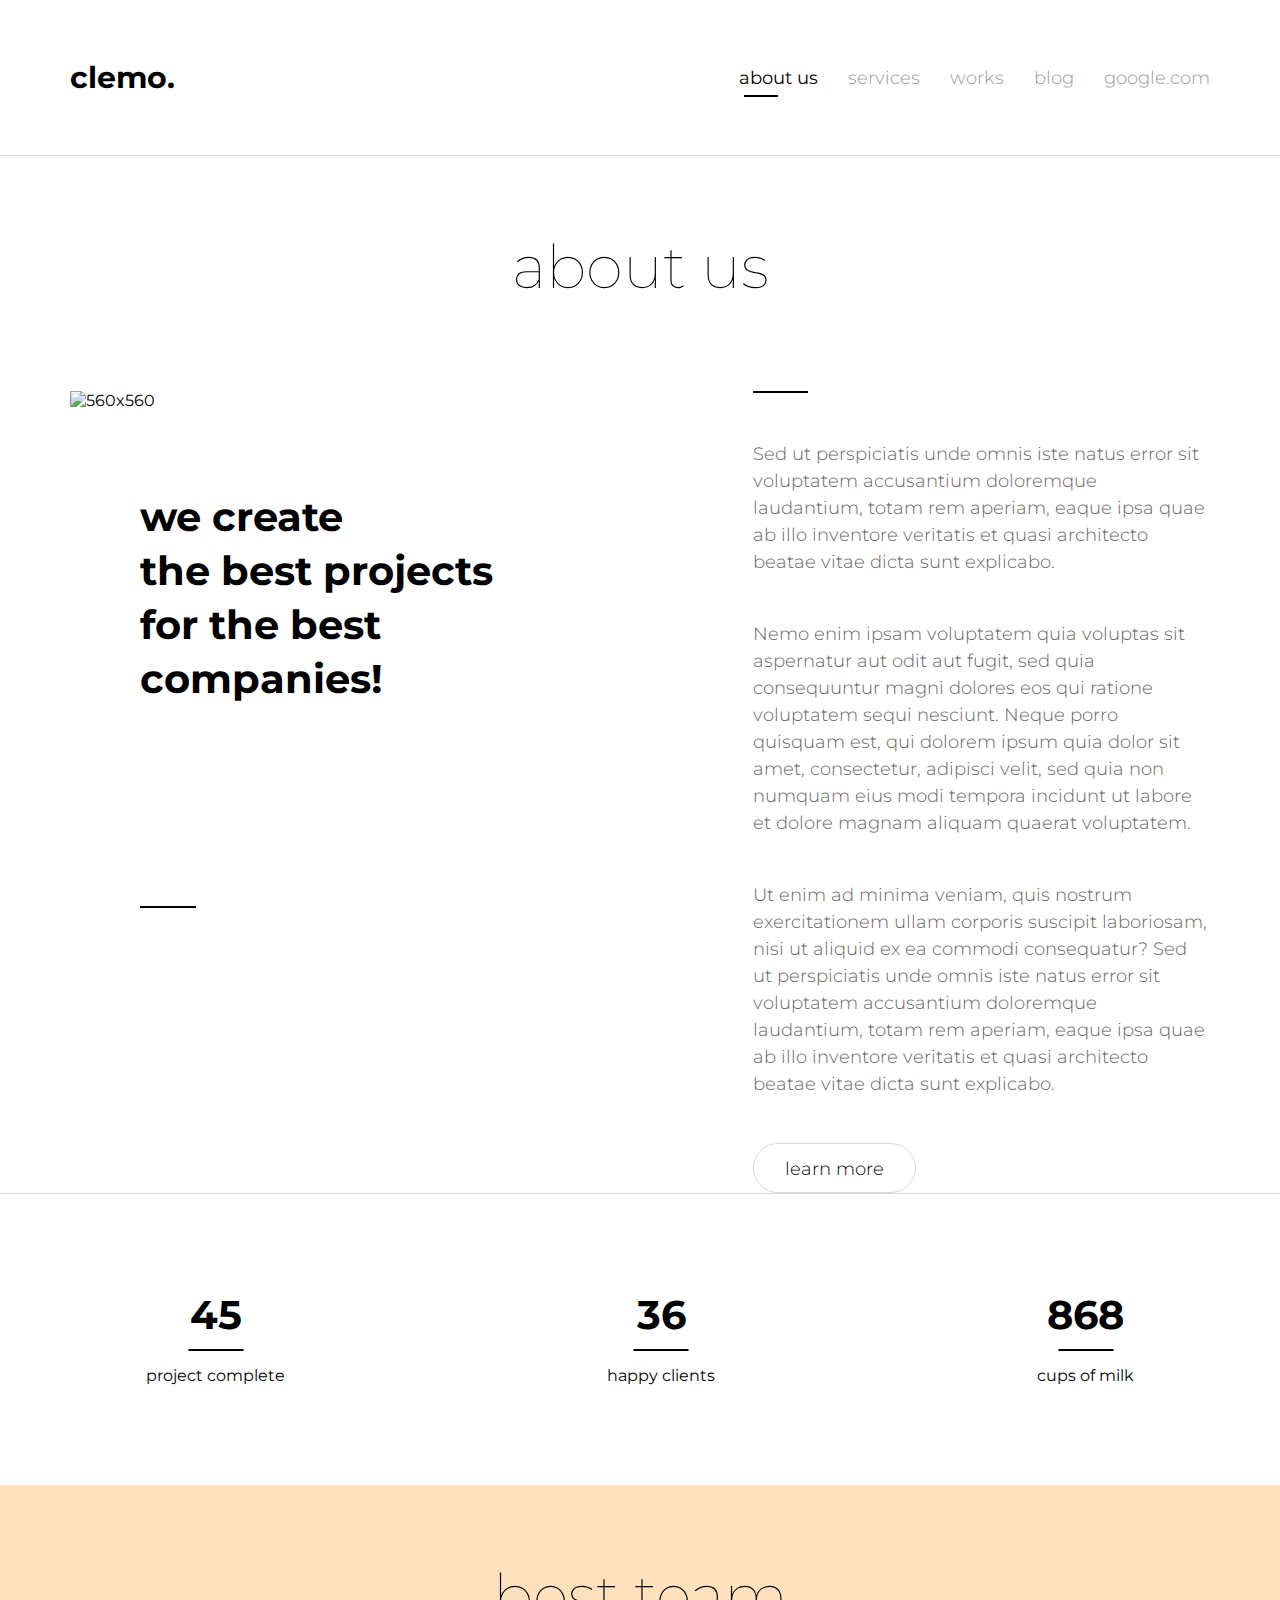
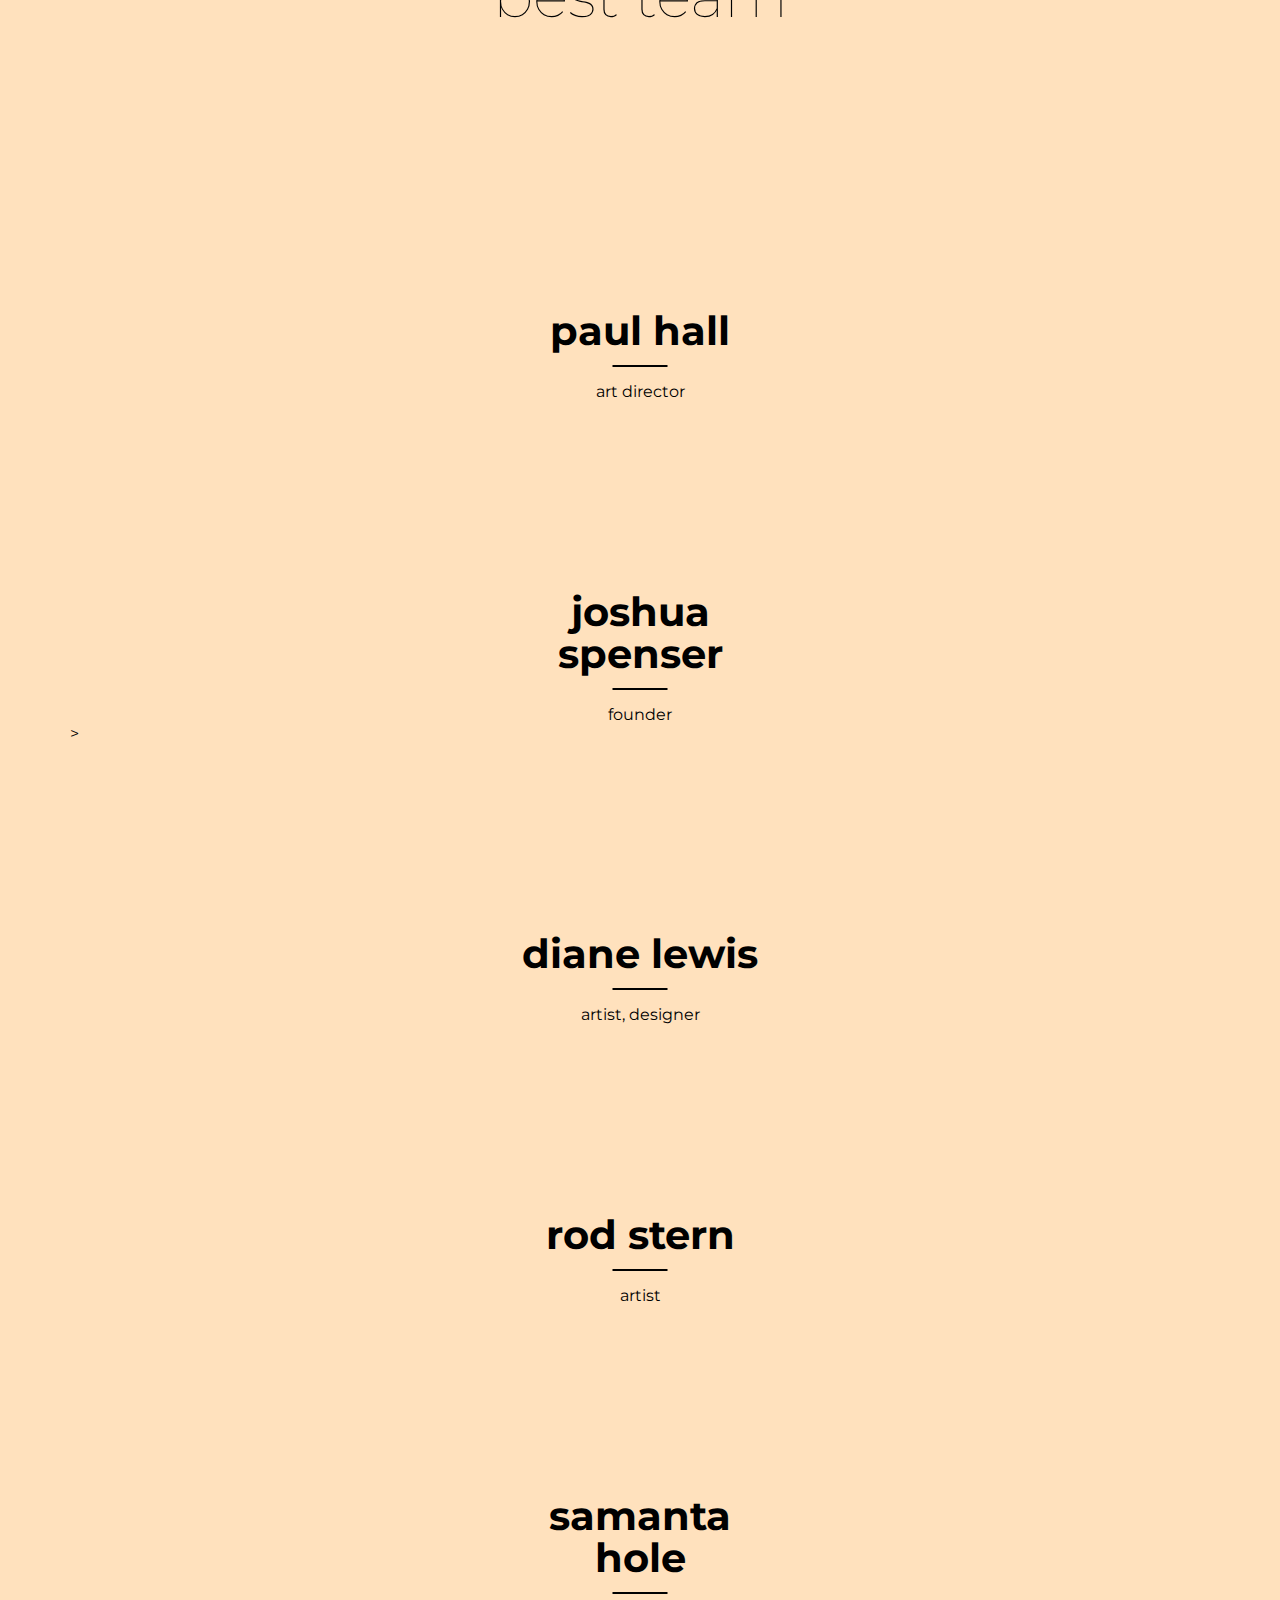
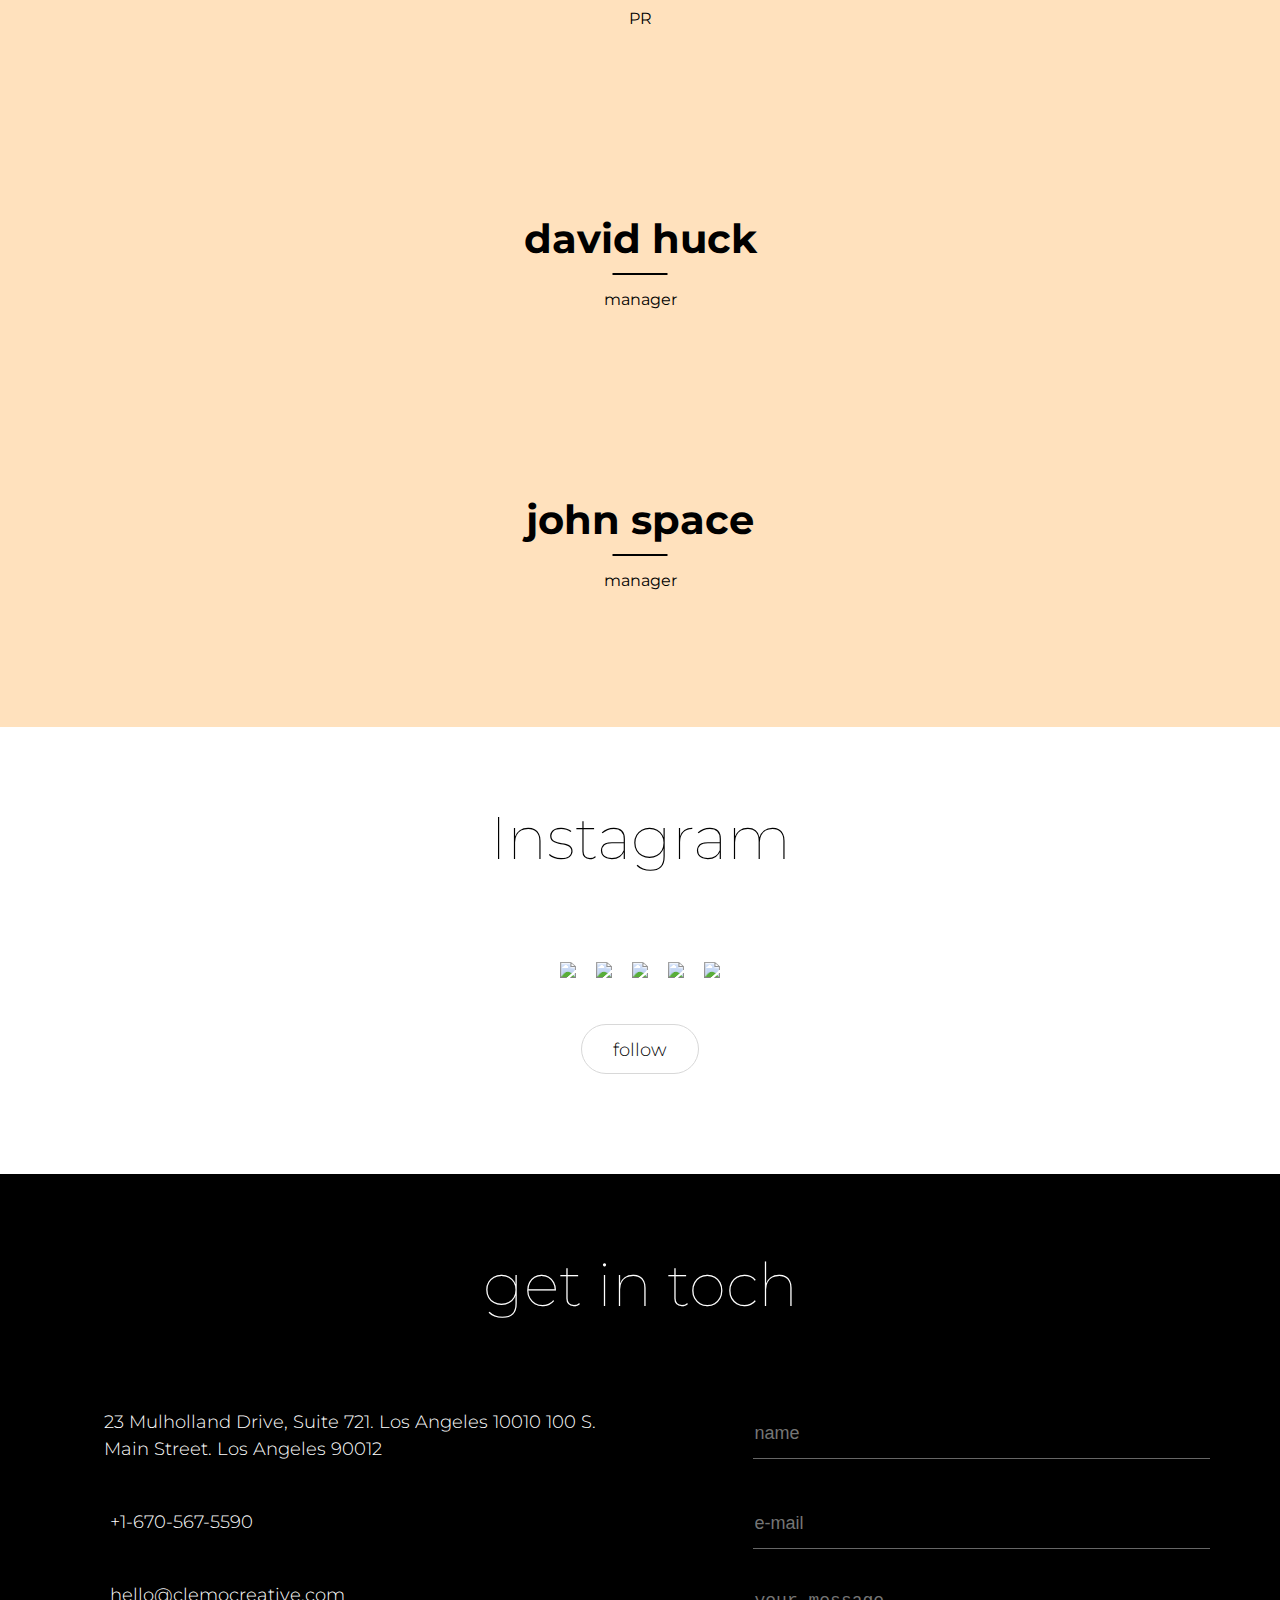
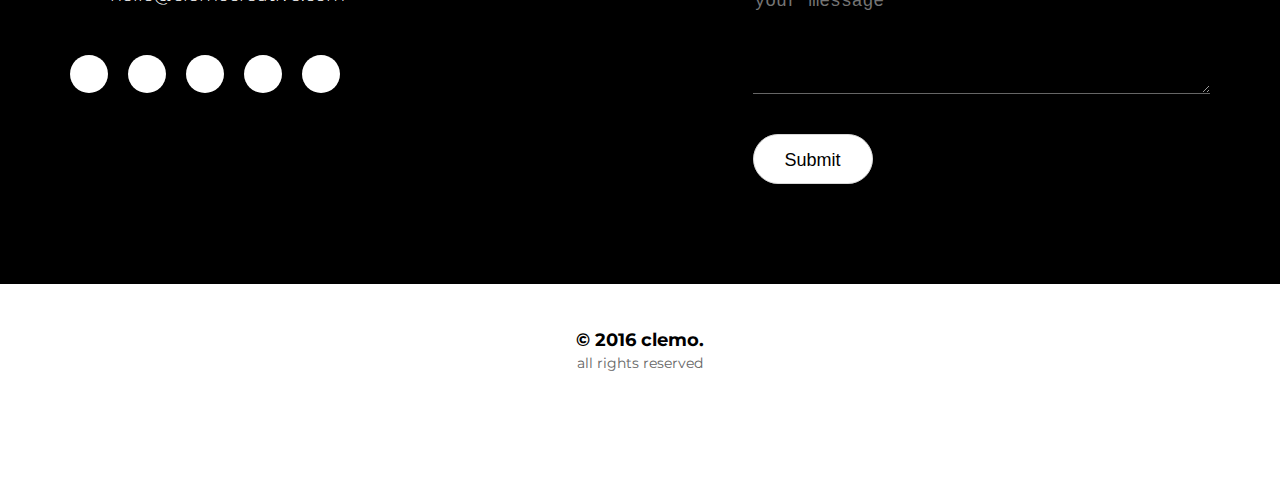
==== aboutus.html @ 29f816c8 "Вторая страница готова" ====
<!DOCTYPE html>
<html lang="en">

<head>
    <meta charset="UTF-8">
    <meta name="viewport" content="width=device-width, initial-scale=1.0">
    <meta http-equiv="X-UA-Compatible" content="ie=edge">
    <title>Clemo - About us</title>
    <link rel="stylesheet" href="./css/index.css">
    <link rel="stylesheet" href="./css/grid.css">
    <link rel="stylesheet" href="./css/header.css">
    <link rel="stylesheet" href="./css/content.css">
    <link rel="stylesheet" href="./css/best-team.css">
    <link rel="stylesheet" href="./css/common.css">
    <link rel="stylesheet" href="./css/sliders.css">
    <link rel="stylesheet" href="./css/get-in-touch.css">
    <link rel="stylesheet" href="./css/footer.css">
    <link rel="stylesheet" href="./css/about-us-clients.css">
    <link rel="stylesheet" href="./css/about-us-insta.css">

    <link href="https://fonts.googleapis.com/css?family=Montserrat:100,300,700&amp;subset=cyrillic" rel="stylesheet">
    <!-- Add the slick-theme.css if you want default styling -->
    <link rel="stylesheet" type="text/css" href="https://cdnjs.cloudflare.com/ajax/libs/slick-carousel/1.9.0/slick.min.css" />
    <!-- Add the slick-theme.css if you want default styling -->
    <link rel="stylesheet" type="text/css" href="https://cdnjs.cloudflare.com/ajax/libs/slick-carousel/1.9.0/slick-theme.min.css"
    />
    <link rel="stylesheet" href="https://use.fontawesome.com/releases/v5.0.13/css/solid.css" integrity="sha384-Rw5qeepMFvJVEZdSo1nDQD5B6wX0m7c5Z/pLNvjkB14W6Yki1hKbSEQaX9ffUbWe"
        crossorigin="anonymous">
    <link rel="stylesheet" href="https://use.fontawesome.com/releases/v5.0.13/css/brands.css" integrity="sha384-VGCZwiSnlHXYDojsRqeMn3IVvdzTx5JEuHgqZ3bYLCLUBV8rvihHApoA1Aso2TZA"
        crossorigin="anonymous">
    <link rel="stylesheet" href="https://use.fontawesome.com/releases/v5.0.13/css/fontawesome.css" integrity="sha384-GVa9GOgVQgOk+TNYXu7S/InPTfSDTtBalSgkgqQ7sCik56N9ztlkoTr2f/T44oKV"
        crossorigin="anonymous">
</head>

<body>
    <header class="header aboutus__header">
        <div class="container">
            <div class="row">

                <div class="col-6 header__item">
                    <div class="logo">
                        <h2 class="logo__text"> clemo. </h2>
                    </div>
                </div>

                <div class="col-6 header__item header__item_nav">
                    <nav class="main-nav">
                        <ul class="nav__list">
                            <li class="nav__itemx">
                                <a class="nav__link link_active" href="./aboutus.html"><span>about us</span/></a>

                            </li>
                            <li class="nav__item">
                                <a class="nav__link" href="../services/services.html">services</a>

                            </li>
                            <li class="nav__item">
                                <a class="nav__link" href="../works/works.html">works</a>

                            </li>
                            <li class="nav__item">
                                <a class="nav__link" href="../blog/blog.html">blog</a>

                            </li>
                            <li class="nav__item">
                                <!--ссылка откроется в новом окне-->
                                <a class="nav__link" href="https://google.com" target="_blank">google.com</a>

                            </li>
                        </ul>
                    </nav>
                </div>
            </div>
        </div>
    </header>

    <main>
        <section class="section section_bordered">
            <div class="container">
                <h2 class="section__title">about us</h2>

                <div class="card row">
                    <div class="card__img col-6">
                        <img src="http://placehold.it/560x560" alt="560x560">
                        <p class="card__header"> we create<br> the best projects<br> for the best<br> companies! </p>
                       
                    </div>

                    <div class="col-1"></div>

                    <div class="card__info col-5">
                        
                        <p class="card__text">
                         Sed ut perspiciatis unde omnis iste natus error sit voluptatem accusantium doloremque laudantium, totam rem aperiam, eaque
                        ipsa quae ab illo inventore veritatis et quasi architecto beatae vitae dicta sunt explicabo.
                        </p>
                        <p class="card__text">
                             Nemo enim ipsam voluptatem quia voluptas sit aspernatur aut odit aut fugit, sed quia consequuntur magni dolores eos qui
                            ratione voluptatem sequi nesciunt. Neque porro quisquam est, qui dolorem ipsum quia dolor sit amet, consectetur, adipisci
                            velit, sed quia non numquam eius modi tempora incidunt ut labore et dolore magnam aliquam quaerat voluptatem.
                        </p>
                        <p class="card__text">
                             Ut enim ad minima veniam, quis nostrum exercitationem ullam corporis suscipit laboriosam, nisi ut aliquid ex ea commodi
                            consequatur? Sed ut perspiciatis unde omnis iste natus error sit voluptatem accusantium doloremque laudantium, totam rem
                            aperiam, eaque ipsa quae ab illo inventore veritatis et quasi architecto beatae vitae dicta sunt explicabo.
                        </p>
                        <a class="button button_invert" href="#">learn more</a>
                    </div>
                </div>
            </div>
        </section>
        
            <div class="row about-us__clients">
                <div>
                    <p class="member__name">
                        45
                    </p>
                    <span class="member__job">project complete</span>
                </div>

                <div>
                    <p class="member__name">
                        36
                    </p>
                    <span class="member__job">happy clients</span>
                </div>

                <div>
                    <p class="member__name">
                        868
                    </p>
                    <span class="member__job">cups of milk</span>
                </div>

            </div>

        <section class="section best-team">
            <div class="container">
                <h2 class="section__title">best team</h2>
                        <div id="best-team-slider" class="best-team__slider">
                            <div class="member">
                                <div class="member__avatar">
                                    <img src="http://placehold.it/100x100" alt="">
                                </div>
                                <p class="member__name"> paul hall </p>
                                <span class="member__job"> art director </span>
                            </div>
                            <div class="member">
                                <div class="member__avatar">
                                    <img src="http://placehold.it/100x100" alt="">
                                </div>
                                <p class="member__name"> joshua
                                    <br>spenser </p>
                                <span class="member__job"> founder </span>
                            </div>>
                            <div class="member">
                                <div class="member__avatar">
                                    <img src="http://placehold.it/100x100" alt="">
                                </div>
                                <p class="member__name"> diane lewis </p>
                                <span class="member__job"> artist, designer </span>
                            </div>
                            <div class="member">
                                <div class="member__avatar">
                                    <img src="http://placehold.it/100x100" alt="">
                                </div>
                                <p class="member__name"> rod stern </p>
                                <span class="member__job"> artist </span>
                            </div>
                            <div class="member">
                                <div class="member__avatar">
                                    <img src="http://placehold.it/100x100" alt="">
                                </div>
                                <p class="member__name"> samanta
                                    <br>hole </p>
                                <span class="member__job"> PR </span>
                            </div>
                            <div class="member">
                                <div class="member__avatar">
                                    <img src="http://placehold.it/100x100" alt="">
                                </div>
                                <p class="member__name"> david huck </p>
                                <span class="member__job"> manager </span>
                            </div>
                            <div class="member">
                                <div class="member__avatar">
                                    <img src="http://placehold.it/100x100" alt="">
                                </div>
                                <p class="member__name"> john space </p>
                                <span class="member__job"> manager </span>
                            </div>
                        </div>
            </div>
        </section>

        <section class="section insta-gallery__box">

            <h2 class="section__title">Instagram</h2>

            <div class="row insta-gallery__line">
                <img src="http://placehold.it/265x265">
                <img src="http://placehold.it/265x265">
                <img src="http://placehold.it/265x265">
                <img src="http://placehold.it/265x265">
                <img src="http://placehold.it/265x265">
            </div>

            <div class="row insta-gallery__line2">
                <a class="button button_invert" href="https://www.instagram.com/yuli_little/">follow</a>
            </div>
        </section>
        <section class="section get-in-touch">
            <div class="container">
                <h2 class="section__title">get in toch</h2>
                <div class="row">
                    <div class="col-6">
        
                        <div class="information__block">
                            <i class="fa fa-map-marker block_icon"></i>
                            <span class="block_text"> 23 Mulholland Drive, Suite 721. Los Angeles 10010 100 S. Main Street. Los Angeles 90012 </span>
                        </div>
        
                        <div class="information__block">
                            <i class="fa fa-mobile block_icon"></i>
                            <span class="block_text"> +1-670-567-5590 </span>
                        </div>
        
                        <div class="information__block">
                            <i class="fa fa-envelope-open block_icon"></i>
                            <span class="block_text"> hello@clemocreative.com </span>
                        </div>
        
                        <div class="information__block">
                            <a class="social fb" href="https://www.facebook.com">
                                <i class="fab fa-facebook-f"></i>
                            </a>
                            <a class="social tv" href="https://twitter.com/">
                                <i class="fab fa-twitter"></i>
                            </a>
                            <a class="social goo" href="https://www.google.com/">
                                <i class="fab fa-google-plus-g"></i>
                            </a>
                            <a class="social p" href="https://ru.pinterest.com/">
                                <i class="fab fa-pinterest"></i>
                            </a>
                            <a class="social insta" href="https://www.instagram.com/">
                                <i class="fab fa-instagram"></i>
                            </a>
        
                        </div>
                    </div>
                    <div class="col-1"></div>
                    <div class="col-5">
                        <form class="form-box">
                            <!--<label for="label label_name">Name</label>-->
                            <input class="form-field form-field__oneline" id="label_name" type="text" placeholder="name">
                            <!--<label for="label label_email">E-mail</label>-->
                            <input class="form-field form-field__oneline" id="label_email" type="text" placeholder="e-mail">
                            <!--<label for="label label_message">Your message</label>-->
                            <textarea class="form-field form-field__textarea" id="label_message" type="text" rows="5" placeholder="your message"></textarea>
                            <input type="submit" class="button button_invert">
                        </form>
                    </div>
                </div>
        
        
            </div>
        
        </section>

        <div class="row footer">
            <p class="text_company">
                © 2016 clemo.
                <br>
                <span class="text_rights">
                    all rights reserved
                </span>
            </p>
        </div>
    </main>
    <script type="text/javascript" src="./js/jquery-3.3.1.min.js"></script>
    <script type="text/javascript" src="https://cdnjs.cloudflare.com/ajax/libs/slick-carousel/1.9.0/slick.min.js"></script>
    <script type="text/javascript" src="./js/sliders.js"></script>
</body>

</html>
---- css/index.css ----
* {
    box-sizing: border-box;
}

html,
body {
padding: 0;
margin: 0;
font-family: Montserrat, Helvetica, sans-serif;
}
---- css/grid.css ----
.container {
width: 1170px;
padding-left: 15px;
padding-right: 15px;
margin: 0 auto;
}

.row {
    margin: 0 -15px;
    display: flex;
    flex-wrap: wrap;
}


div[class*="col-"] {
    padding: 0 15px;
}

.col-12 {
    width: 100%;
}

.col-6 {
    width: 50%;
}

.col-1 {
    width: calc(100%/12 * 1);
}

.col-2 {
    width: calc(100%/12 * 2);
}

.col-3 {
    width: calc(100%/12 * 3);
}

.col-4 {
    width: calc(100%/12 * 4);
}

.col-5 {
    width: calc(100%/12 * 5);
}

.col-7 {
    width: calc(100%/12 * 7);
}

.col-8 {
    width: calc(100%/12 * 8);
}

.col-9 {
    width: calc(100%/12 * 9);
}

.col-10 {
    width: calc(100%/12 * 10);
}

.col-11 {
    width: calc(100%/12 * 11);
}
---- css/header.css ----
.header {
height: 156px;
align-items: stretch;
}

.header > .container,
.header >.container> .row {
    height: 100%;
}

.logo__text {
  
  font-size: 30px;
  font-weight: bold;
  line-height: 0.8;
  text-align: left;
  color: #000000;

}

.header__item {
    display:flex;
    align-items: center;
}

.header__item_nav {
   justify-content: flex-end;

}

.logo-img {
width: 120px;
}

.nav__list {
list-style: none;
margin: 0;
padding: 0;
display: flex;
}

.nav__link {
    color: #989898;
    font-size: 18px;
    text-decoration: none;
    font-weight: 300;
    padding: 10px 15px;
}

.nav__item:last-child .nav__link {
    padding-right: 0;
}
.nav__link:hover {
    color: #4f4f4f;
}

.aboutus__header {
    border-bottom: 1px solid #d8d8d8;
}

.aboutus__header span {
    position: relative;
    color: #000;
    font-weight: 400;
}

.aboutus__header::after {
  content: "";
  position: absolute;
  top: 95px;
  right: 502px;
  height: 2px;
  width: 34px;
  background-color: #000000;
}
---- css/content.css ----
.card {
  justify-content: space-between;
}

.card:not(:last-child) {
  margin-bottom: 100px;
}

.card:nth-child(2n-1) {
  flex-direction: row-reverse;
}

.card__image img {
  width: 100%;
}

.card__title {
  position: relative;
  font-size: 48px;
  line-height: 1;
  text-align: left;
  font-weight: bold;
  margin: 0 0 60px 0;
}

.card__title span {
  display: block;
  font-size: 30px;
  line-height: 1;
  text-align: left;
  font-weight: 300;
  margin: 0;
}

.card__title::after {
  content: "";
  position: absolute;
  bottom: -29px;
  left: 0;
  height: 2px;
  width: 55px;
  background-color: #000000;
}

.card__text {
  font-size: 18px;
  font-weight: 300;
  font-style: normal;
  font-stretch: normal;
  line-height: 1.5;
  letter-spacing: normal;
  text-align: left;
  color: #656565;
  margin-bottom: 45px;
}
---- css/best-team.css ----
.best-team.section {
    background-color: #ffe1bd;
    padding-bottom: 137px;
}

.member__avatar {
    margin: 0 auto;
    width: 168px;
    height: 168px;
    border-radius: 100%;
    overflow: hidden;
    margin-bottom: 22px;
}

.member__avatar img {
    width: 100%;
}

.member {
   text-align: center;

}
.member__name {
  position: relative;
  font-size: 40px;
  font-weight: bold;
  line-height: 1.05;
  color: #000000;
  margin-top: 0;
  margin-bottom: 30px;

}


.member__name::after {
    content: "";
    position: absolute;
    bottom: -15px;
    left: 50%;
    transform: translateX(-50%);
    height: 2px;
    width: 55px;
    background-color: #000000;
}





ul.slick-dots  {
    position: absolute;
    bottom: 100px;
    
    
}
---- css/common.css ----
.section {
  padding: 0;
  padding-top: 87px;
  position: relative;
}

.section__title {
  font-size: 60px;
  margin-bottom: 100px;
  margin-top: 0;
  font-weight: 100;
  line-height: 0.8;
  text-align: center;
}

.button {
  display: inline-block;
  height: 50px;
  line-height: 50px;
  padding: 0 31px;
  background-color: #000;
  border-radius: 25px;
  text-align: center;
  font-size: 18px;
  font-weight: 300;
  text-decoration: none;
  color: #ffffff;
  transition: all 0.05s;
  border: 1px solid #000;
}

.button:hover {
   color: #ebe9e9;
   background-color: #252525; 
   box-shadow: 2px 2px 2px #978a7a;
   transition: all 0.15s ease-out;
}

.button:active {
background-color: rgb(27, 27, 27);
box-shadow: 0px 0px 2px rgb(0, 0, 0);
transition: all 0.15s ease-out;
}

.button_invert {
    background-color: #fff; 
    border-color: #d8d8d8;
    color: #000;
}

.button_invert:hover {
    background-color: #ededed;
    border-color: #ededed;
    box-shadow: 2px 2px 7px #d7d7d7;
    color: #000;
}

.button_invert:active {
  box-shadow: 2px 2px 2px #d7d7d7;

}
---- css/sliders.css ----
ul.slick-dots li button:before {
    content: '';
    font-family: inherit;
    width: 13px;
    height: 13px;
    border: 1px solid #000;
    border-radius: 50%;
    opacity: 1;
}

ul.slick-dots li.slick-active button:before {
    opacity: 1;
    background-color: #000;
}

ul.slick-dots li button:hover:before {
    background-color: #000;
}



.best-team__slider .slick-prev:before,
.best-team__slider .slick-next:before  {
    font-family: "Font Awesome\ 5 Free";
    font-size: 55px;
}

.best-team__slider .slick-prev:hover:before,
.best-team__slider .slick-next:hover:before {
    color: #000;
 }

.best-team__slider .slick-prev:before {
    content: '\f053';
}

.best-team__slider .slick-next:before {
    content: '\f054';
}
---- css/get-in-touch.css ----
.get-in-touch {
    background-color: #000;
    color: #fff;
    padding-bottom: 100px;
}




.information__block{
    display: flex;
    margin-bottom: 46px;
}

.block_icon {
    width: 18px;
    height: 100%;
    padding-top: 3px;
    margin-right: 22px;
    text-align: center;
   
}

.block_text {
    font-size: 18px;
    font-weight: 300;  
    color: #fff;
    line-height: 1.5;

}

.social {
    display: flex;
    width: 38px;
    height: 38px;
    border-radius: 100%;
    background-color: #fff;
    margin-right: 20px;
    justify-content: center;
    vertical-align: bottom;
    align-items: center;
    text-decoration: none;
    font-family: "Font Awesome 5 Brands";
    color: #000;

}

.social:hover {
    background-color: #c2c2c2;
    box-shadow: 0px 0px 2px #c2c2c2;
    
}

.social:active {
 background-color: #acacac;
    box-shadow: 0px 0px 2px #acacac;
}

.user-name {
    padding: 10px;
}

.form-box {
	    display: flex;
	    flex-direction: column;
	    align-items: flex-start;
	}


	.form-field, .label {
	    background-color: #000;
	    color:rgba(255, 255, 255, 0.4);
	    font-size: 18px;
	    width: 100%;
	    border-left: none;
	    border-top: none;
	    border-right: none;
	    border-bottom: 1px solid rgba(255, 255, 255, 0.4);
	    margin-bottom: 40px;
	}


	.form-field__oneline {
	    height: 50px;
	}
---- css/footer.css ----
.footer {
    margin-top: 46px;
    margin-bottom: 100px;
    justify-content: center;
}

.text_company {
    margin: 0;
    padding: 0;
    line-height: 1.2;
    font-size: 18px;
    font-weight: bold;
    color: #000;
}

.text_rights {
    font-size: 14px;
    font-weight: normal;
    color: #656565;
}

.text_company, .text_rights {
    text-align: center;
}
---- css/about-us-clients.css ----
.about-us__clients {
    justify-content: space-around;
    text-align: center;
    padding-top: 100px;
    padding-bottom: 100px;
}

.card__text:nth-child(1) {
  margin-top: 50px;
   position: relative;
}

.card__text:nth-child(1)::before {
    content: "";
  position: absolute;
  bottom: 183px;
  left: 10;
  height: 2px;
  width: 55px;
  background-color: #000000;
}

 .card__header  {
 
margin-left: 70px;
margin-top: 80px;
font-size: 40px;
font-weight: bold;
line-height: 1.35;
color: #000;
}

.card__header::before {
  content: "";
  position: absolute;
  bottom: 285px;
  left: 10;
  height: 2px;
  width: 56px;
  background-color: #000000;
}

 .about-us__clients {
     border-top: 1px solid #d8d8d8;
     
 }
---- css/about-us-insta.css ----
.insta-gallery__box {
  padding-bottom: 100px;
}

.insta-gallery__line {
  flex-direction: row;
  justify-content: center;
  flex-wrap: nowrap;
  margin-left: 20px;
  margin-right: 20px;
  padding-bottom: 46px;
}

.insta-gallery__line img:not(:last-child){
    margin-right: 20px;
}

 .insta-gallery__line2 {
   justify-content: center;
 }
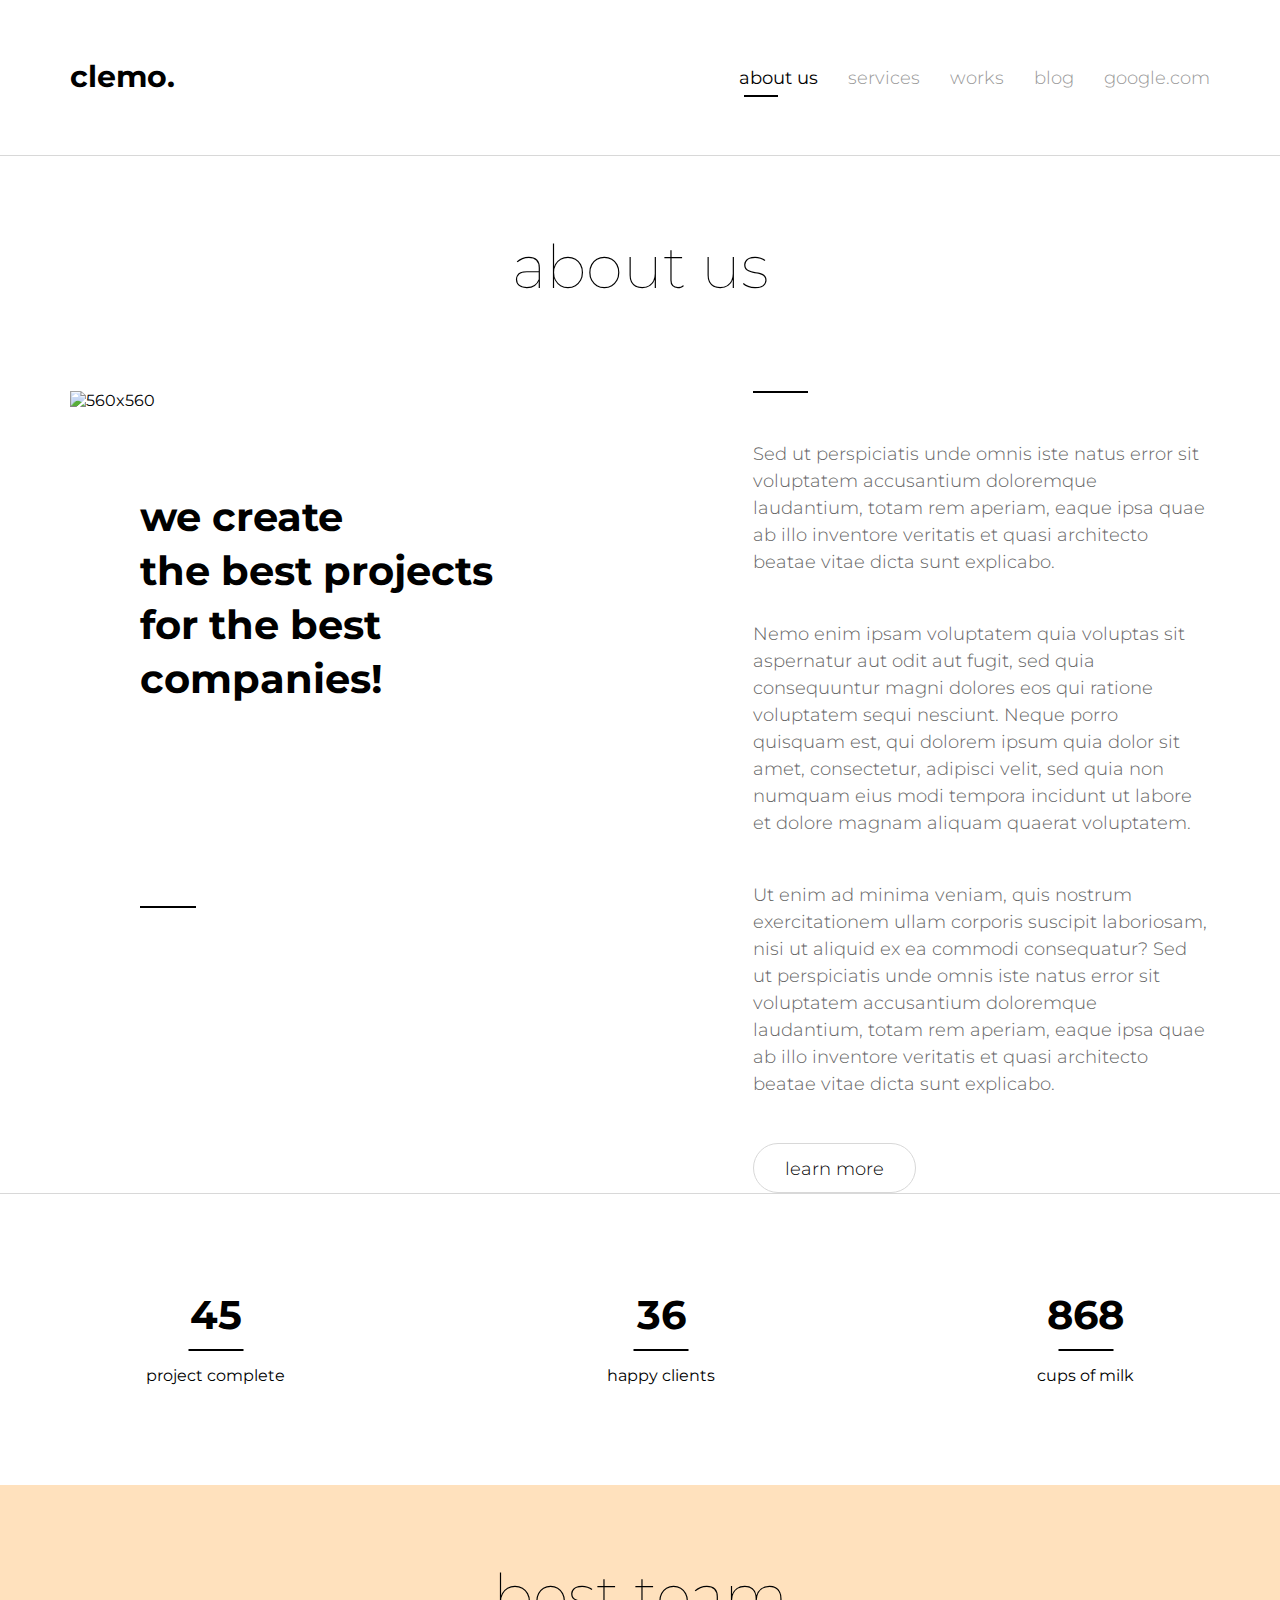
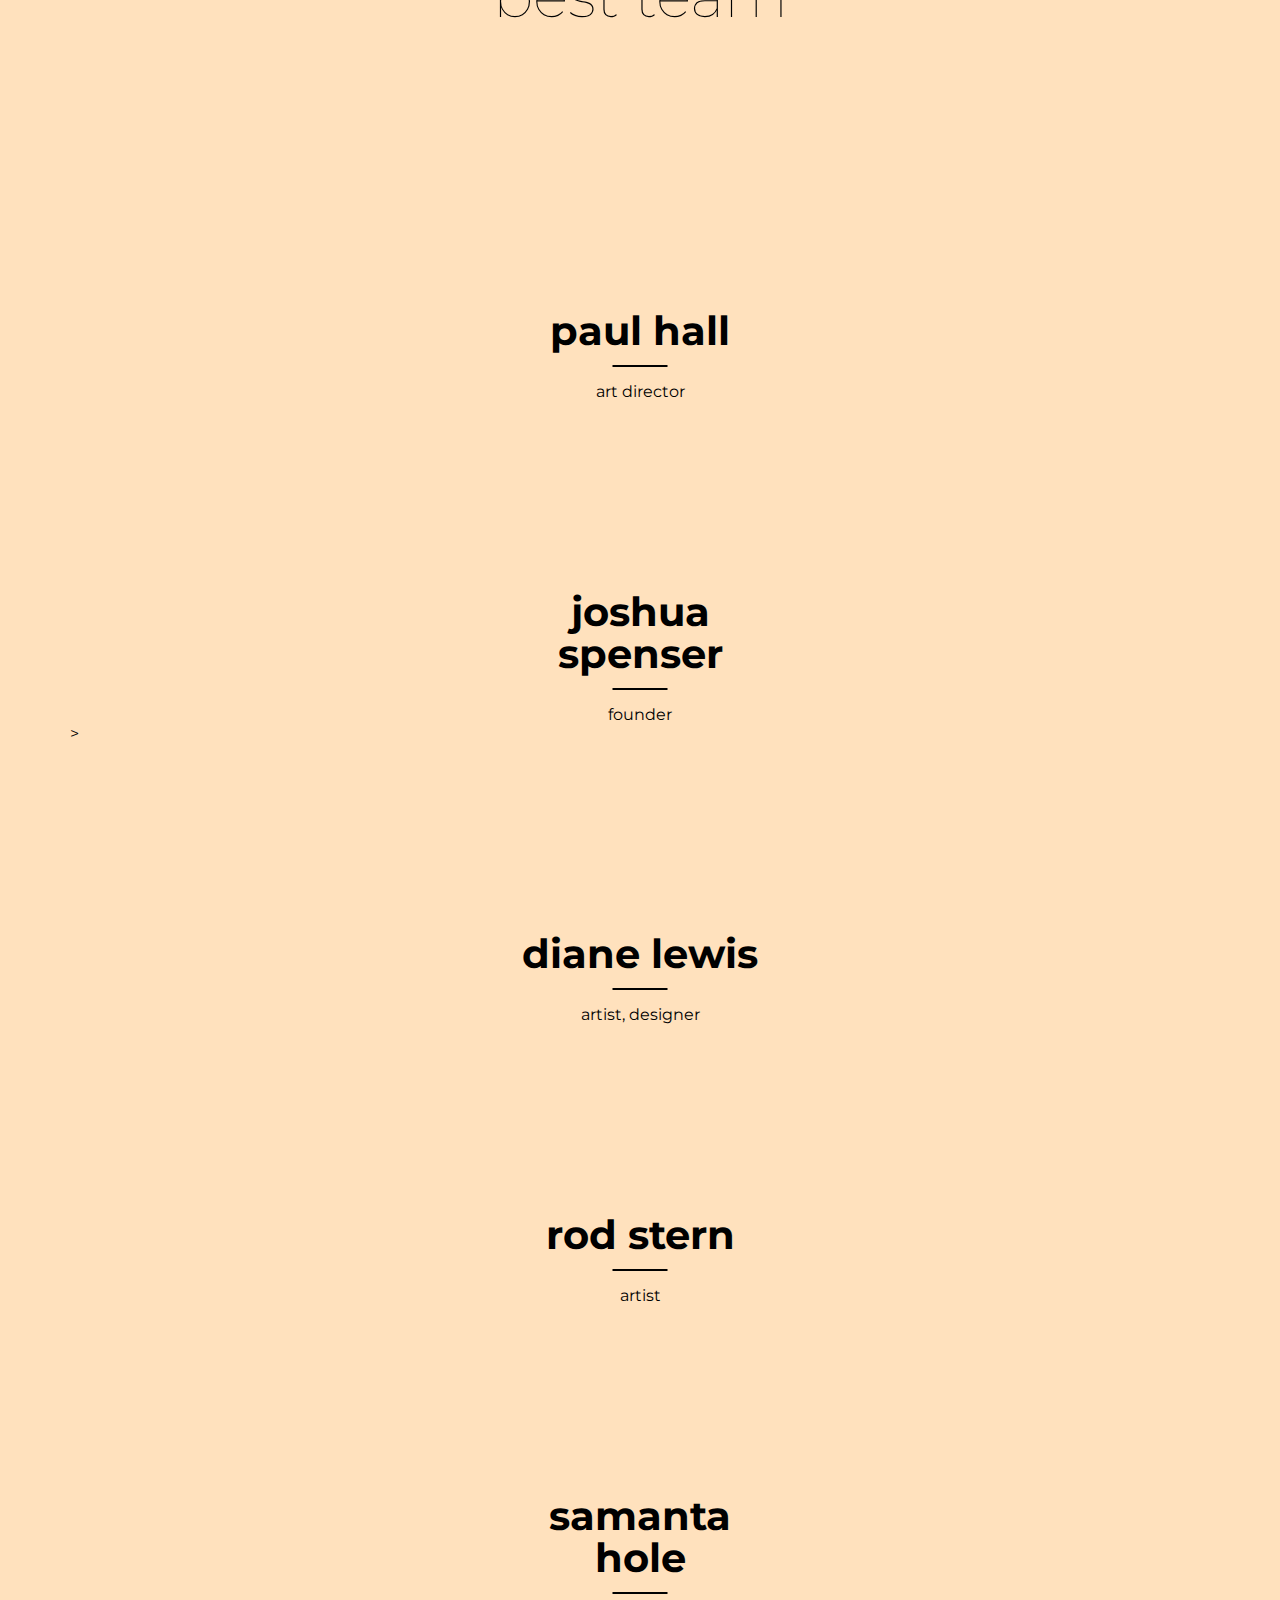
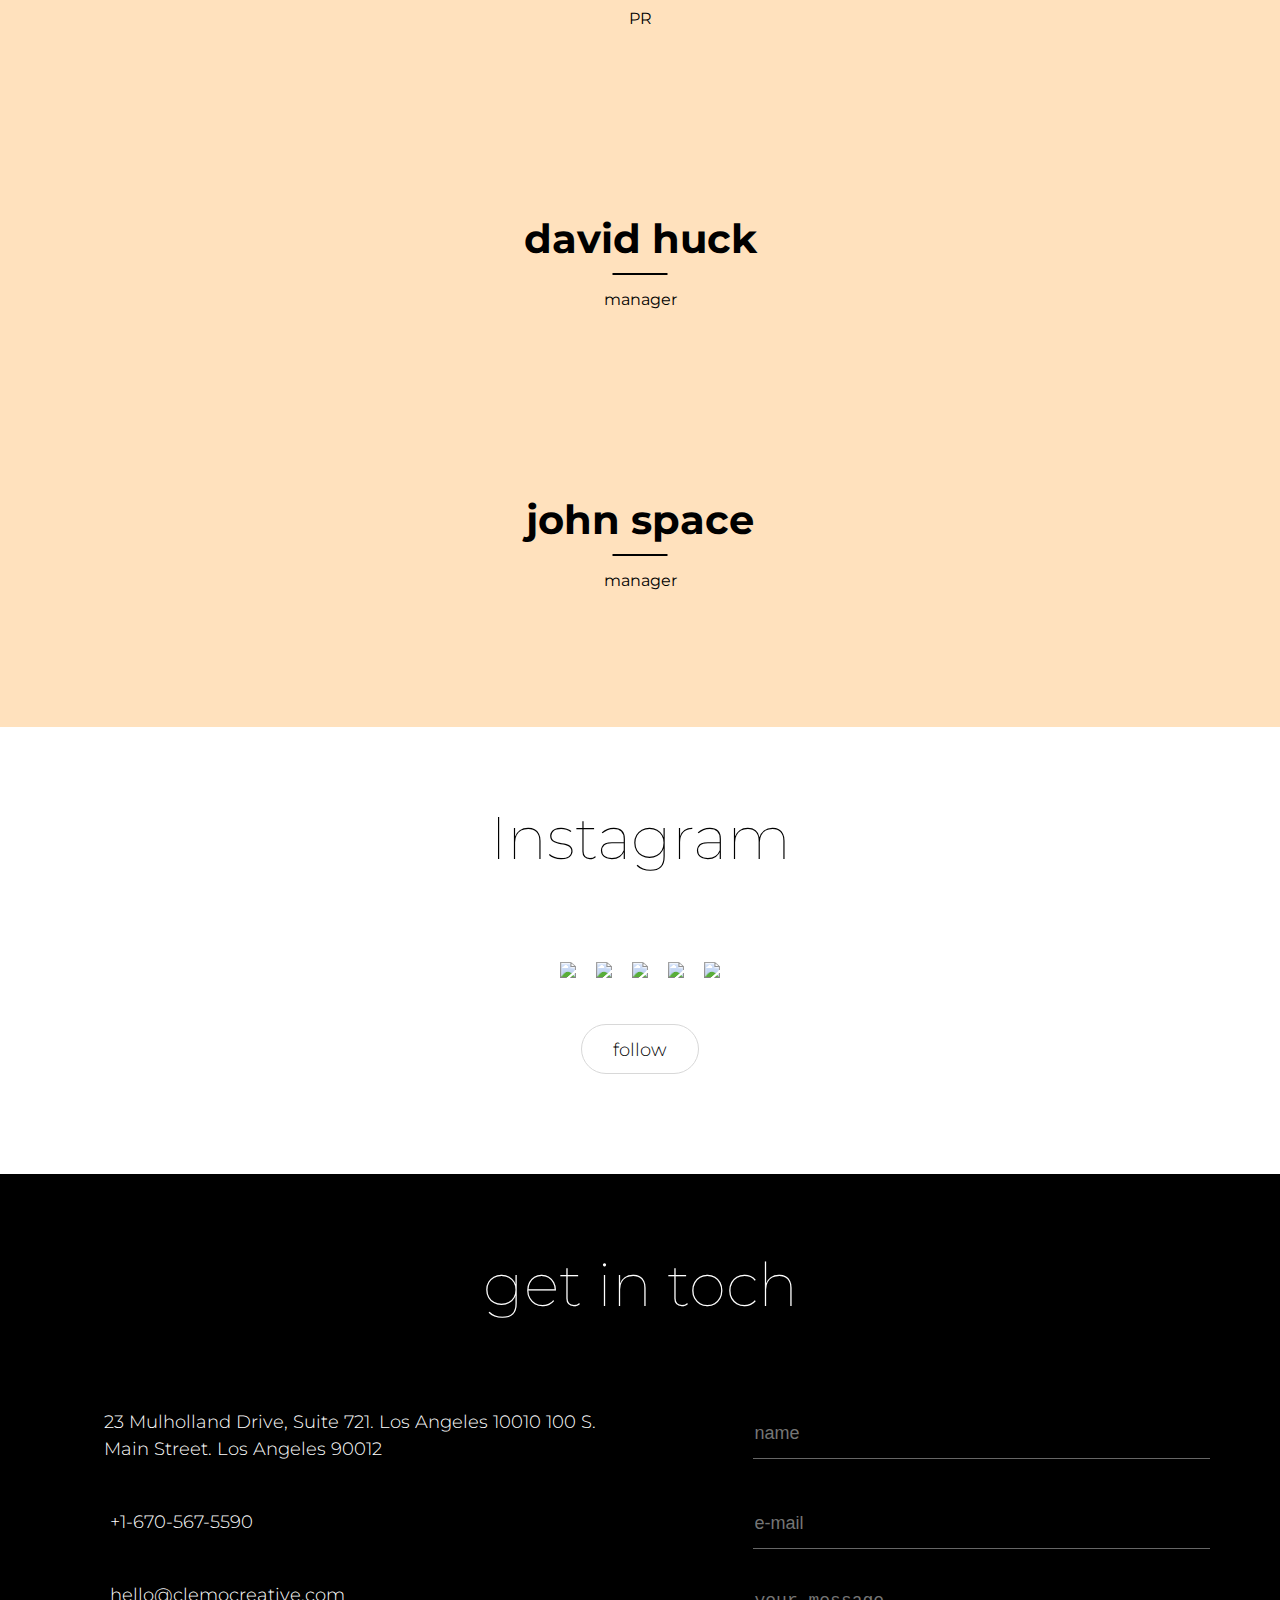
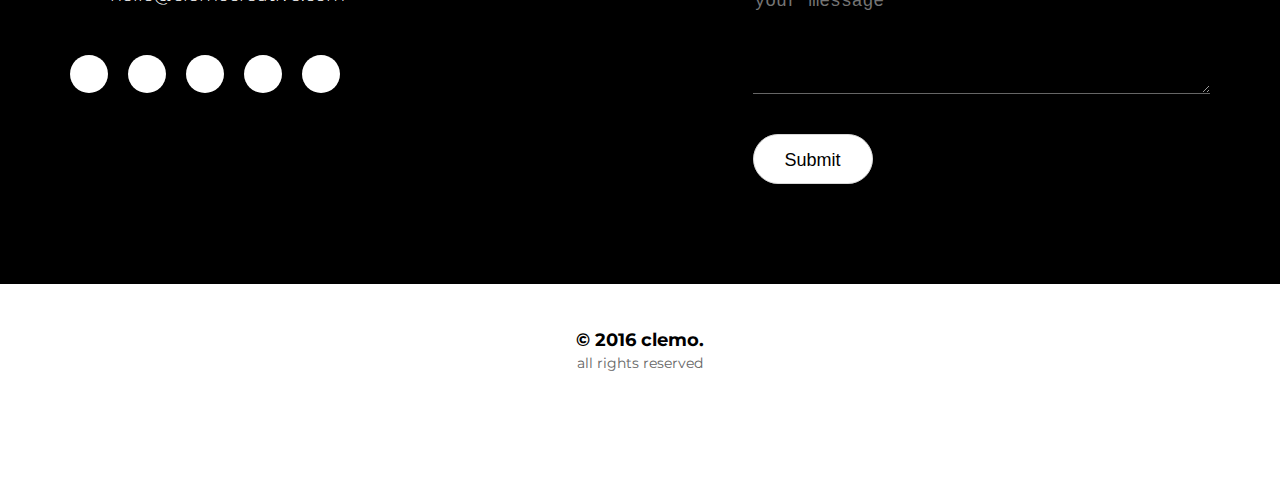
==== commit 33ebd141: "третья страница готова" ====
--- a/aboutus.html
+++ b/aboutus.html
@@ -39,7 +39,7 @@
 
                 <div class="col-6 header__item">
                     <div class="logo">
-                        <h2 class="logo__text"> clemo. </h2>
+                        <a class="logo__text" href="./index.html"> clemo. </a>
                     </div>
                 </div>
 
@@ -51,7 +51,7 @@
 
                             </li>
                             <li class="nav__item">
-                                <a class="nav__link" href="../services/services.html">services</a>
+                                <a class="nav__link" href="./services.html">services</a>
 
                             </li>
                             <li class="nav__item">
--- a/css/header.css
+++ b/css/header.css
@@ -9,7 +9,7 @@
 }
 
 .logo__text {
-  
+  text-decoration: none;
   font-size: 30px;
   font-weight: bold;
   line-height: 0.8;
@@ -54,17 +54,17 @@
     color: #4f4f4f;
 }
 
-.aboutus__header {
+.aboutus__header, .services__header {
     border-bottom: 1px solid #d8d8d8;
 }
 
-.aboutus__header span {
+.aboutus__header span, .services__header  span {
     position: relative;
     color: #000;
     font-weight: 400;
 }
 
-.aboutus__header::after {
+.aboutus__header::after, .services__header::after {
   content: "";
   position: absolute;
   top: 95px;
@@ -72,4 +72,8 @@
   height: 2px;
   width: 34px;
   background-color: #000000;
-}+}
+
+.services__header::after {
+  right: 395px;  
+}
--- a/css/content.css
+++ b/css/content.css
@@ -58,3 +58,5 @@
 
 
 
+
+
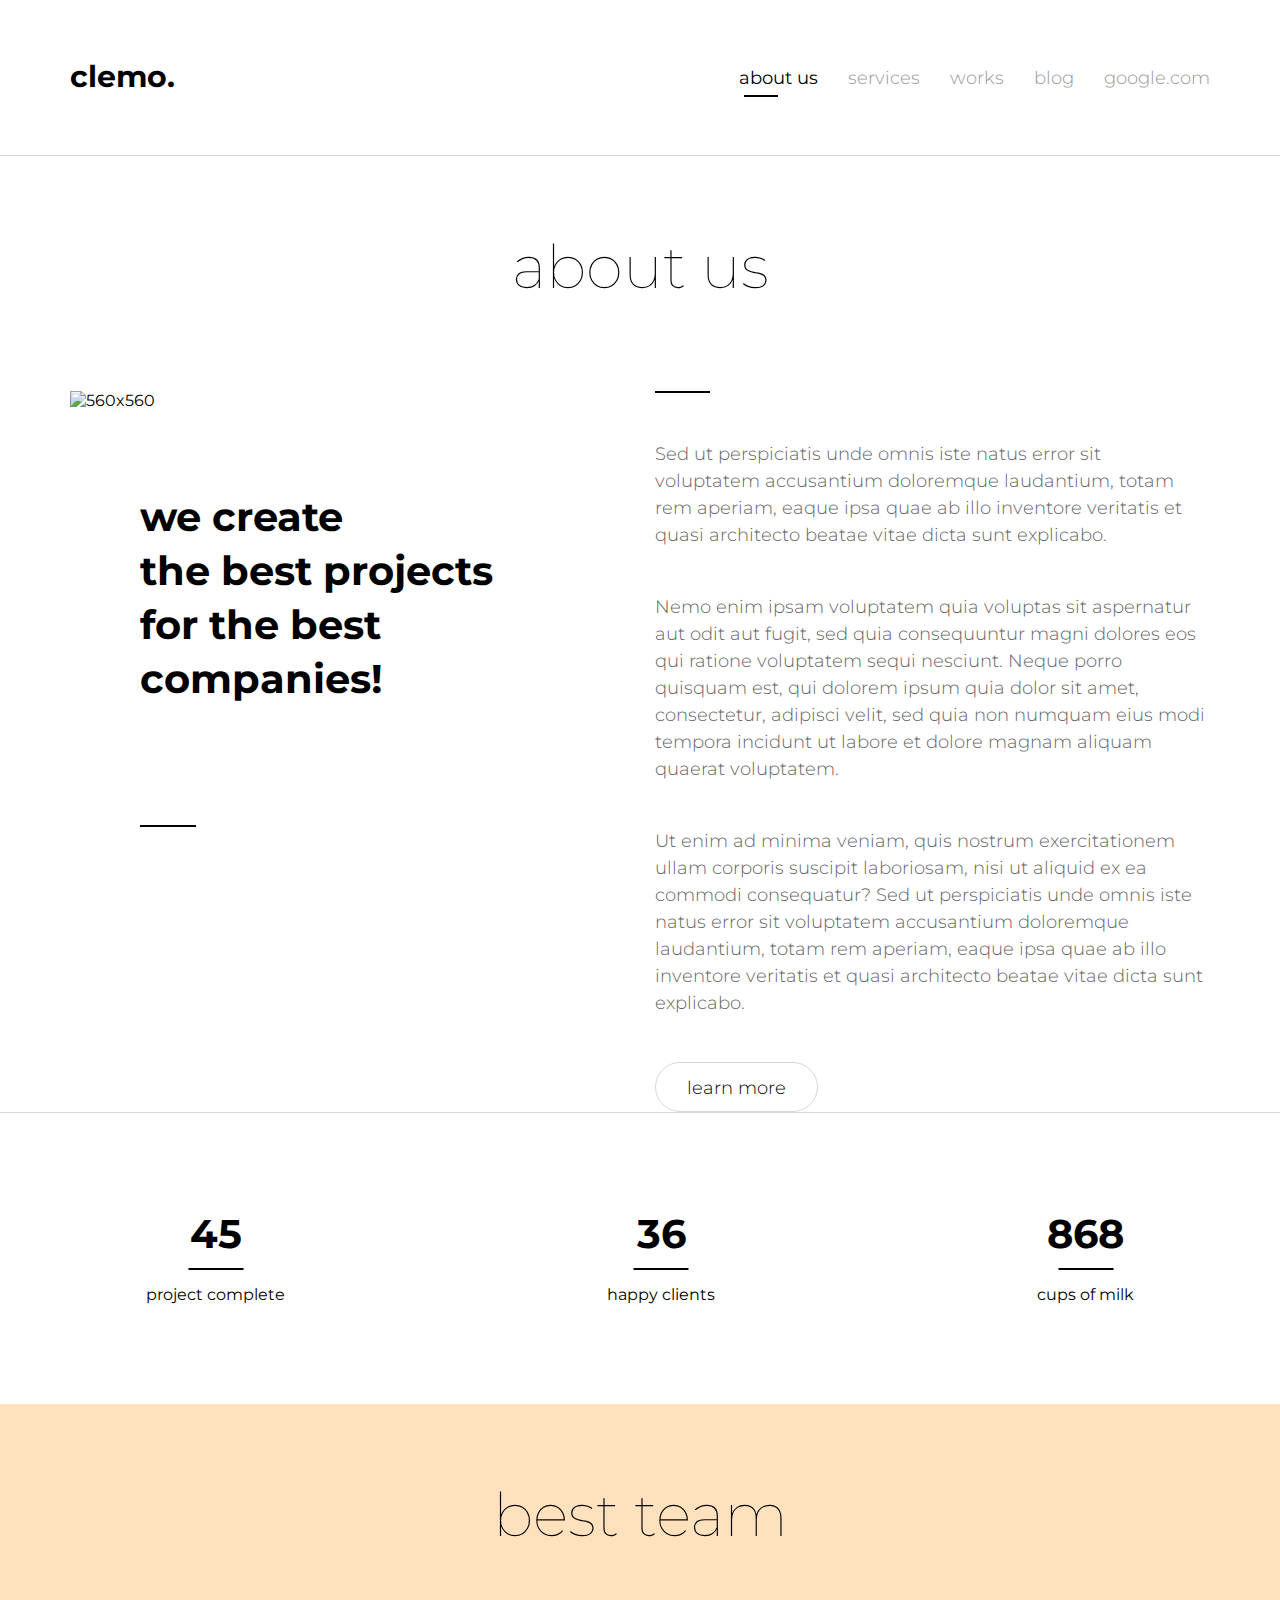
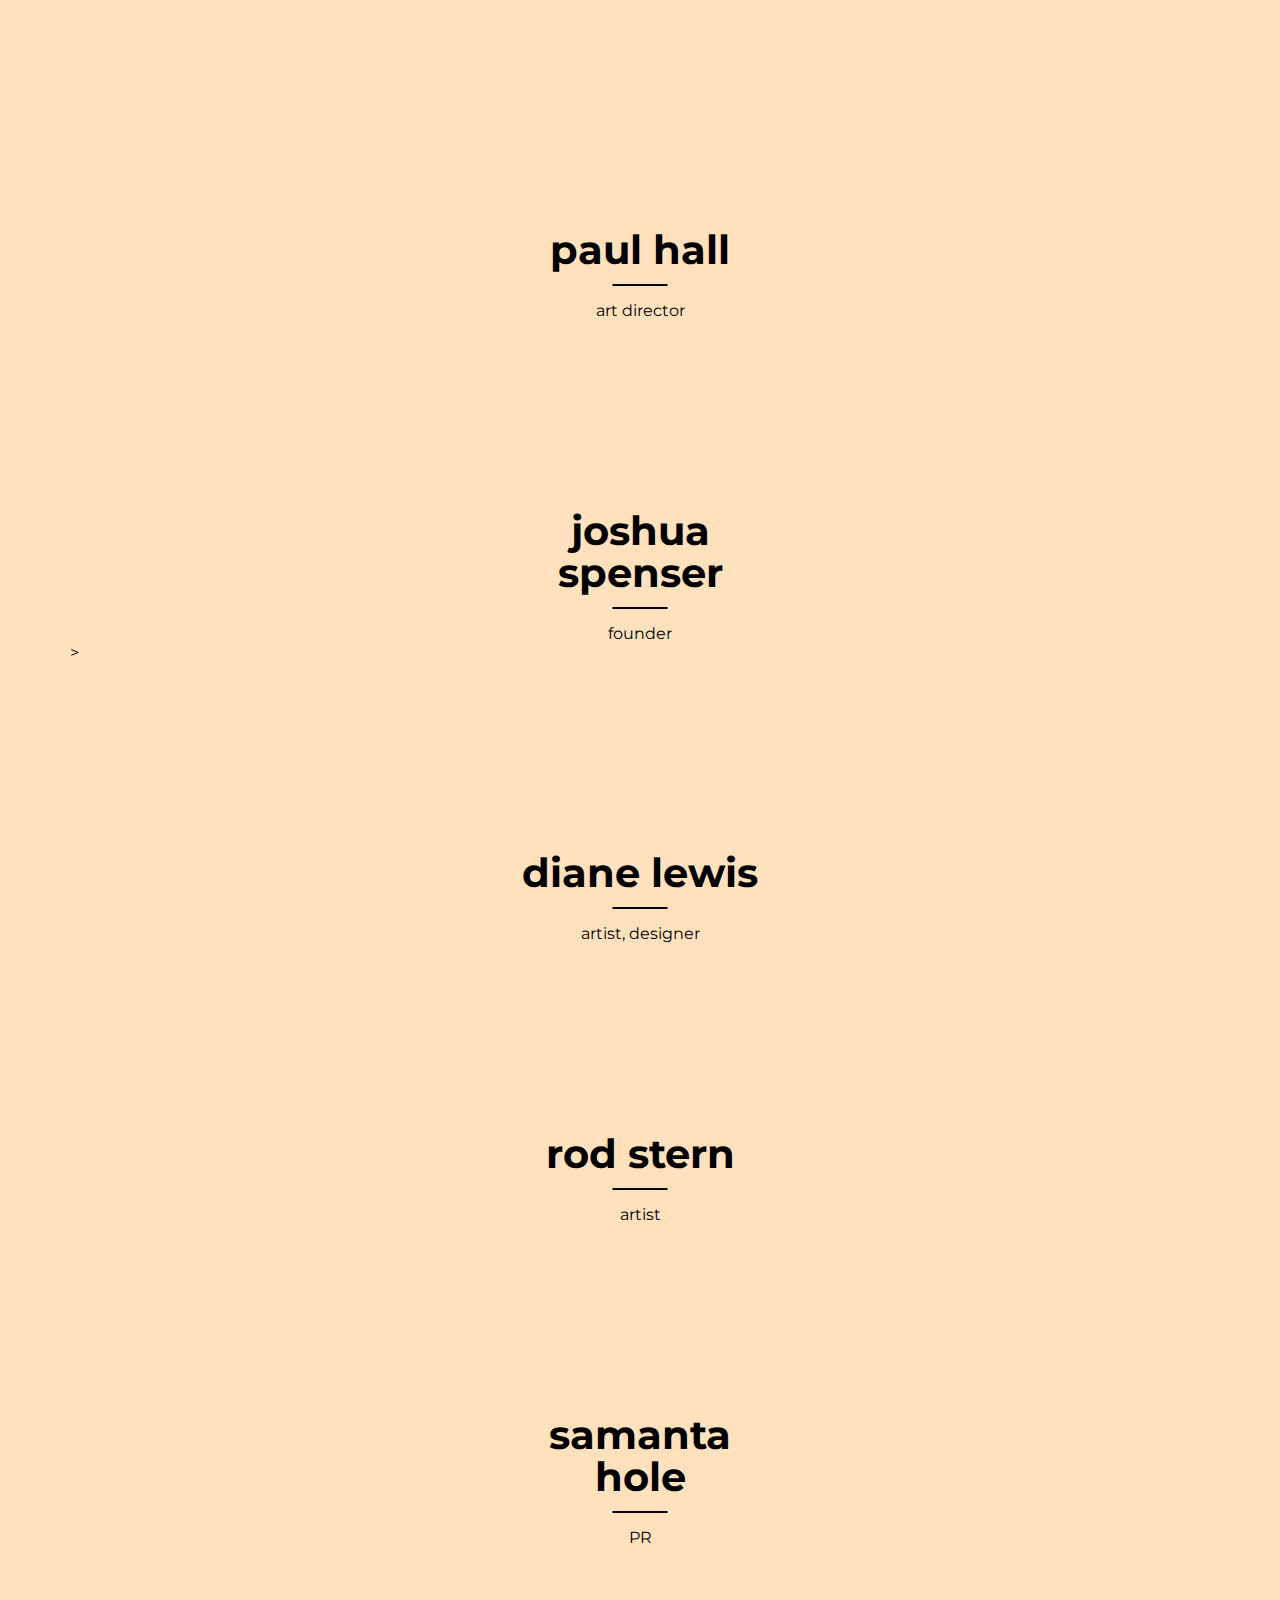
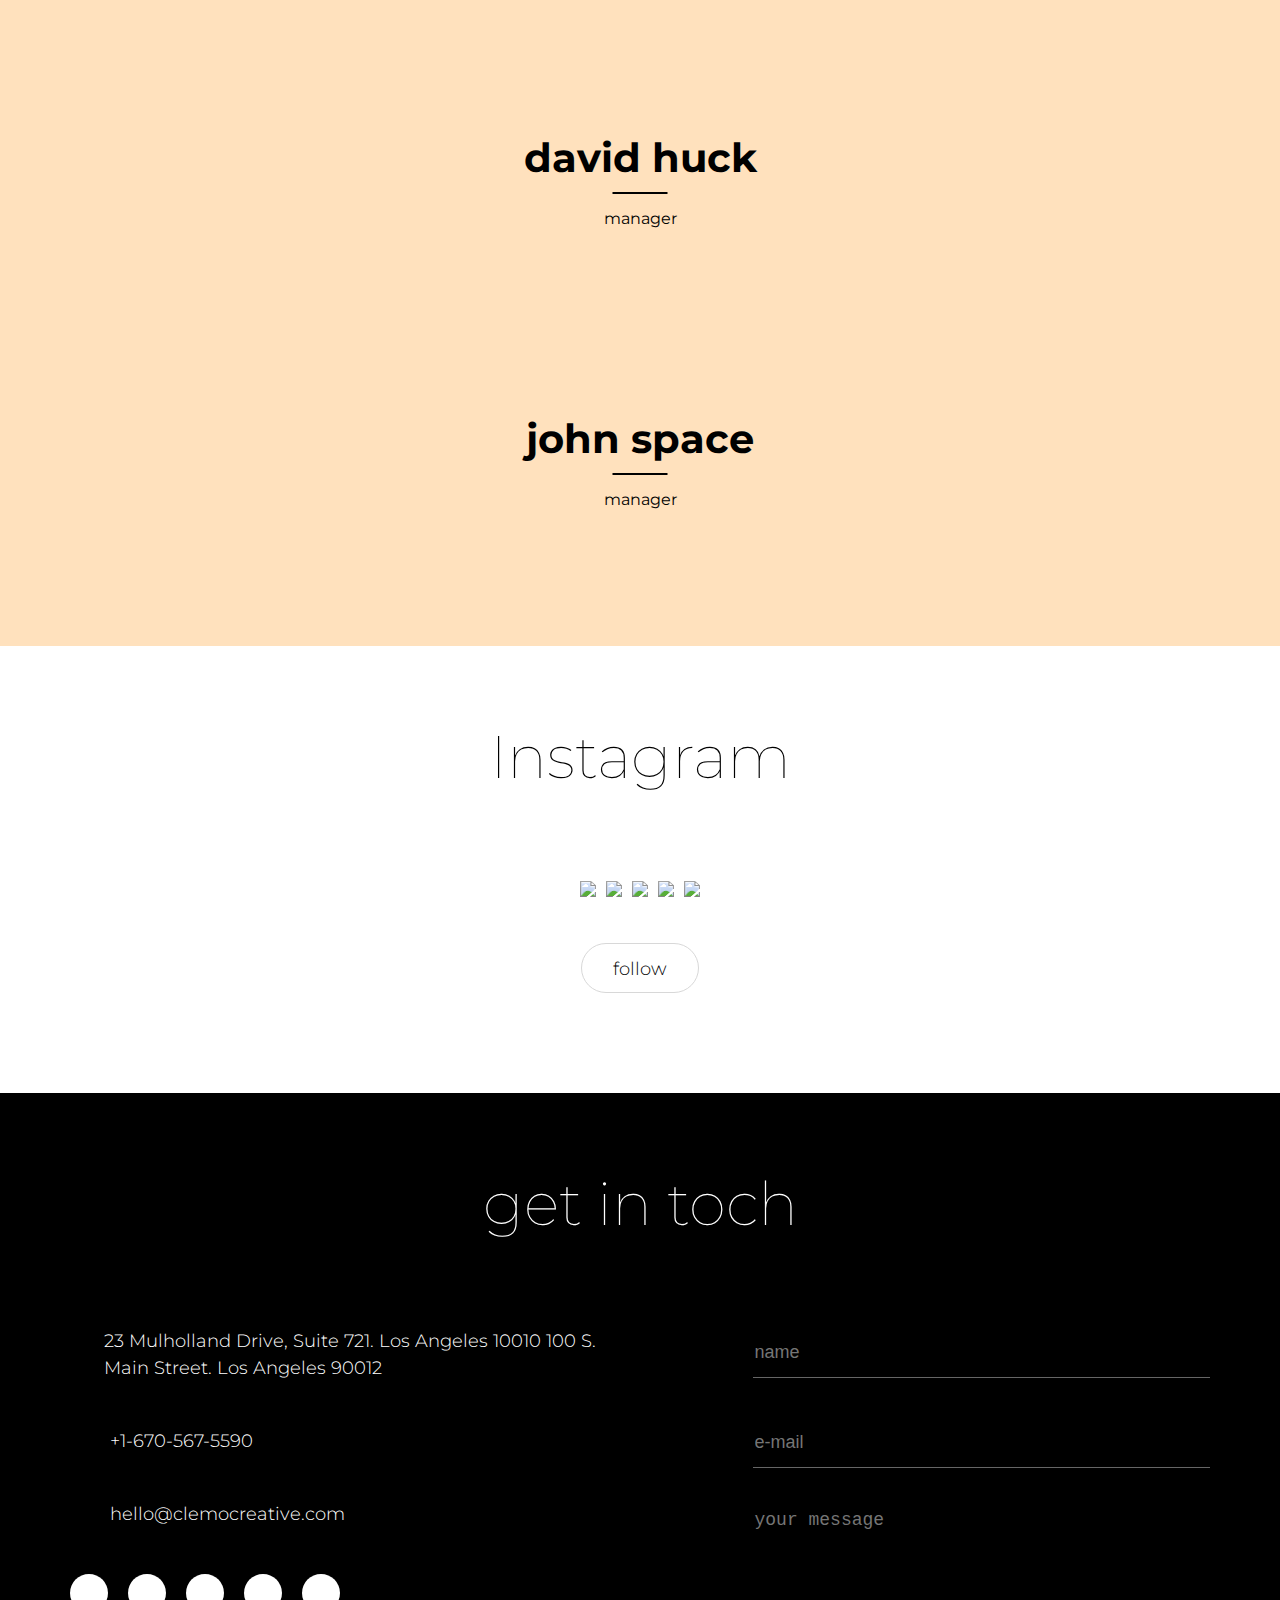
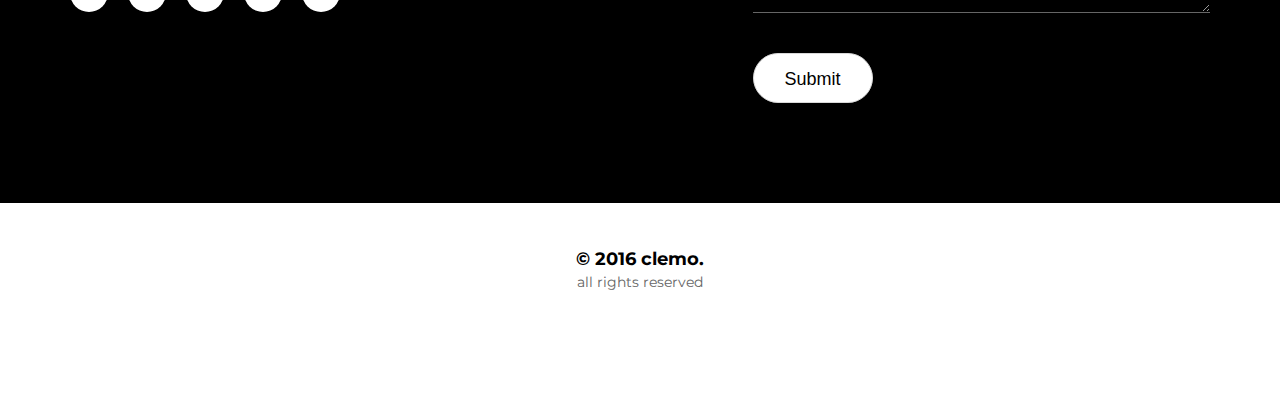
==== commit eacf401d: "Word готова без фильтра" ====
--- a/aboutus.html
+++ b/aboutus.html
@@ -36,7 +36,6 @@
     <header class="header aboutus__header">
         <div class="container">
             <div class="row">
-
                 <div class="col-6 header__item">
                     <div class="logo">
                         <a class="logo__text" href="./index.html"> clemo. </a>
@@ -47,7 +46,7 @@
                     <nav class="main-nav">
                         <ul class="nav__list">
                             <li class="nav__itemx">
-                                <a class="nav__link link_active" href="./aboutus.html"><span>about us</span/></a>
+                                <a class="nav__link link_active" href="./aboutus.html"><span>about us</span></a>
 
                             </li>
                             <li class="nav__item">
@@ -80,15 +79,13 @@
                 <h2 class="section__title">about us</h2>
 
                 <div class="card row">
-                    <div class="card__img col-6">
+                    <div class="card__image col-6">
                         <img src="http://placehold.it/560x560" alt="560x560">
                         <p class="card__header"> we create<br> the best projects<br> for the best<br> companies! </p>
                        
                     </div>
 
-                    <div class="col-1"></div>
-
-                    <div class="card__info col-5">
+                    <div class="card__info col-6">
                         
                         <p class="card__text">
                          Sed ut perspiciatis unde omnis iste natus error sit voluptatem accusantium doloremque laudantium, totam rem aperiam, eaque
@@ -194,20 +191,21 @@
         </section>
 
         <section class="section insta-gallery__box">
-
+        
             <h2 class="section__title">Instagram</h2>
 
             <div class="row insta-gallery__line">
-                <img src="http://placehold.it/265x265">
-                <img src="http://placehold.it/265x265">
-                <img src="http://placehold.it/265x265">
-                <img src="http://placehold.it/265x265">
-                <img src="http://placehold.it/265x265">
-            </div>
-
+                <img src="http://placehold.it/244x244">
+                <img src="http://placehold.it/244x244">
+                <img src="http://placehold.it/244x244">
+                <img src="http://placehold.it/244x244">
+                <img src="http://placehold.it/244x244">
+            </div>
+       
             <div class="row insta-gallery__line2">
                 <a class="button button_invert" href="https://www.instagram.com/yuli_little/">follow</a>
             </div>
+        
         </section>
         <section class="section get-in-touch">
             <div class="container">
@@ -268,7 +266,7 @@
         
         </section>
 
-        <div class="row footer">
+        <div class="row footer ">
             <p class="text_company">
                 © 2016 clemo.
                 <br>
--- a/css/header.css
+++ b/css/header.css
@@ -54,17 +54,17 @@
     color: #4f4f4f;
 }
 
-.aboutus__header, .services__header {
+.aboutus__header, .services__header, .header__works {
     border-bottom: 1px solid #d8d8d8;
 }
 
-.aboutus__header span, .services__header  span {
+.link_active {
     position: relative;
     color: #000;
     font-weight: 400;
 }
 
-.aboutus__header::after, .services__header::after {
+.aboutus__header::after, .services__header::after, .header__works::after{
   content: "";
   position: absolute;
   top: 95px;
@@ -77,3 +77,7 @@
 .services__header::after {
   right: 395px;  
 }
+
+.header__works::after {
+  right: 292px;  
+}--- a/css/footer.css
+++ b/css/footer.css
@@ -21,4 +21,10 @@
 
 .text_company, .text_rights {
     text-align: center;
+}
+
+.footer__line {
+    border-top: 1px solid #d8d8d8;
+    padding-top: 46px;
+    margin-top: 0px;
 }--- a/css/about-us-clients.css
+++ b/css/about-us-clients.css
@@ -13,7 +13,7 @@
 .card__text:nth-child(1)::before {
     content: "";
   position: absolute;
-  bottom: 183px;
+  bottom: 156px;
   left: 10;
   height: 2px;
   width: 55px;
--- a/css/about-us-insta.css
+++ b/css/about-us-insta.css
@@ -5,14 +5,15 @@
 .insta-gallery__line {
   flex-direction: row;
   justify-content: center;
-  flex-wrap: nowrap;
-  margin-left: 20px;
-  margin-right: 20px;
   padding-bottom: 46px;
 }
 
-.insta-gallery__line img:not(:last-child){
-    margin-right: 20px;
+.insta-gallery__line img{
+    margin-right: 10px;
+}
+
+.insta-gallery__line :nth-child(1){
+    margin-left: 10px;
 }
 
  .insta-gallery__line2 {
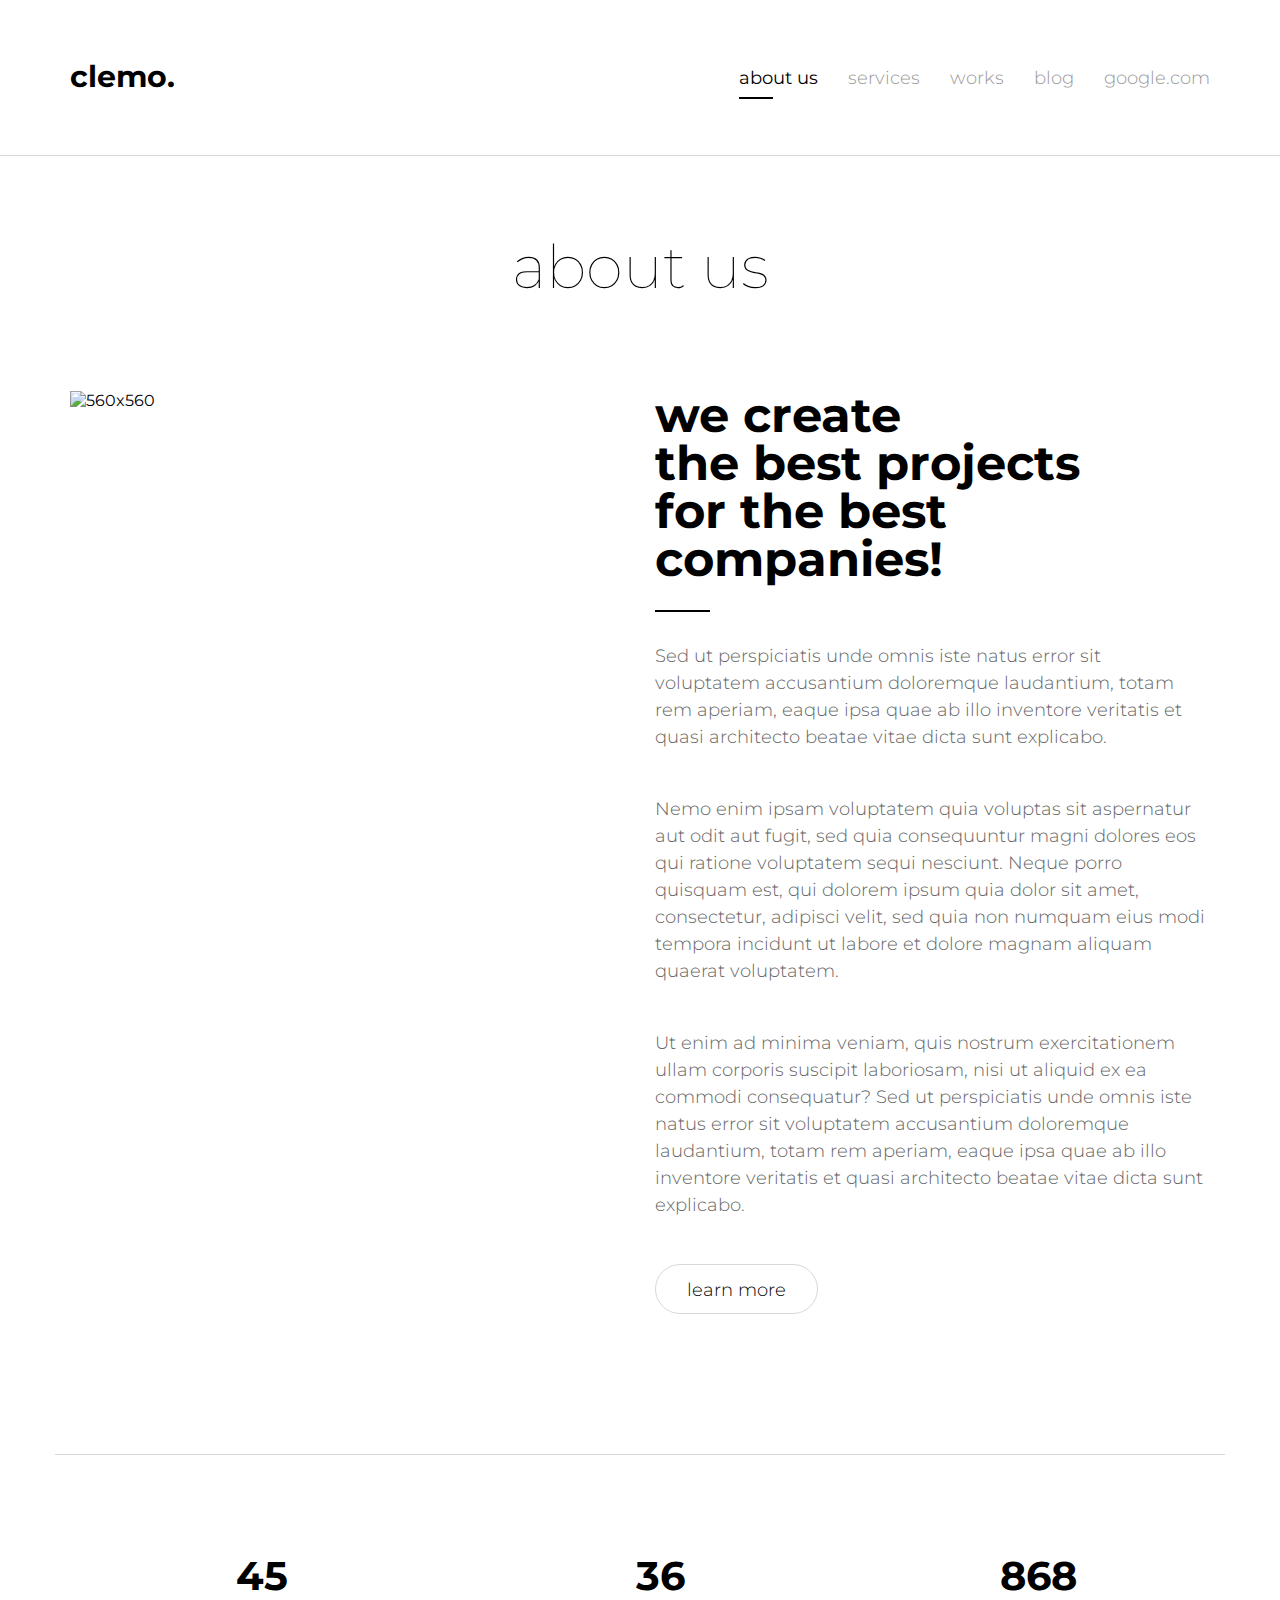
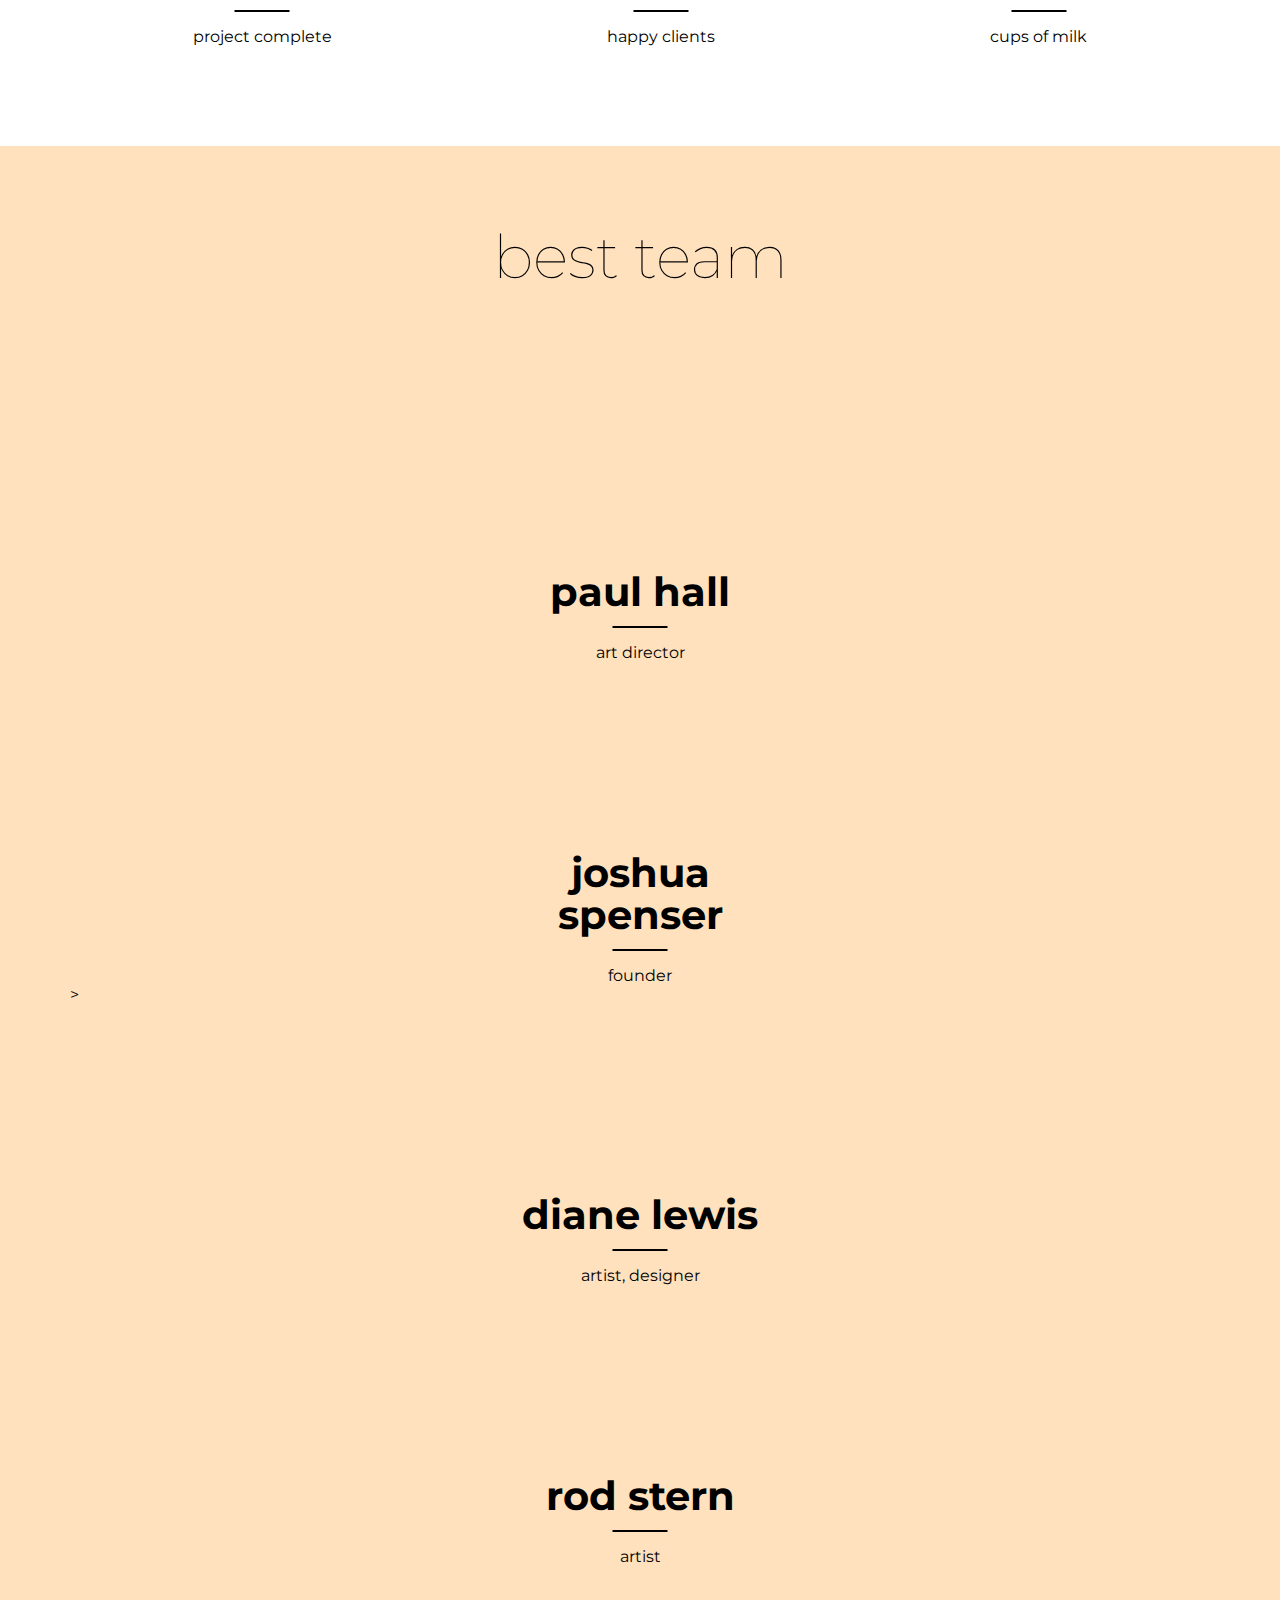
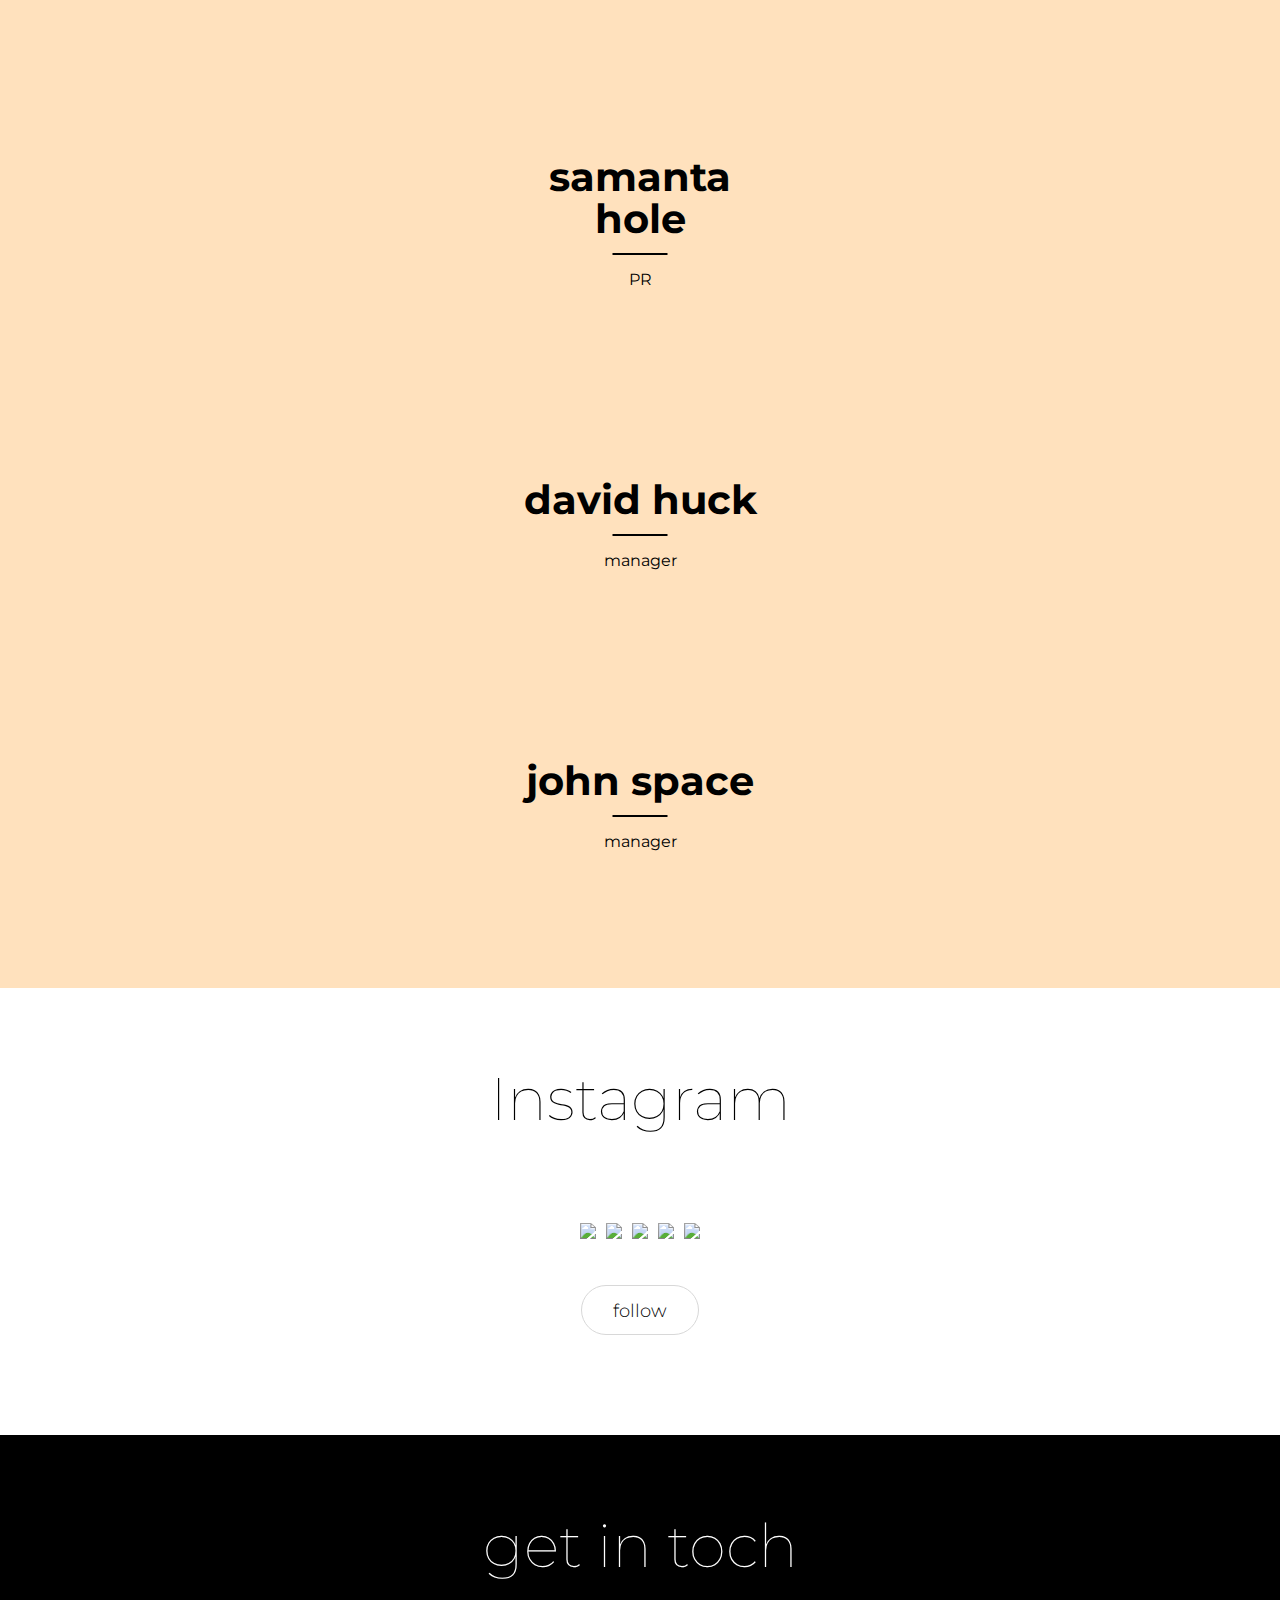
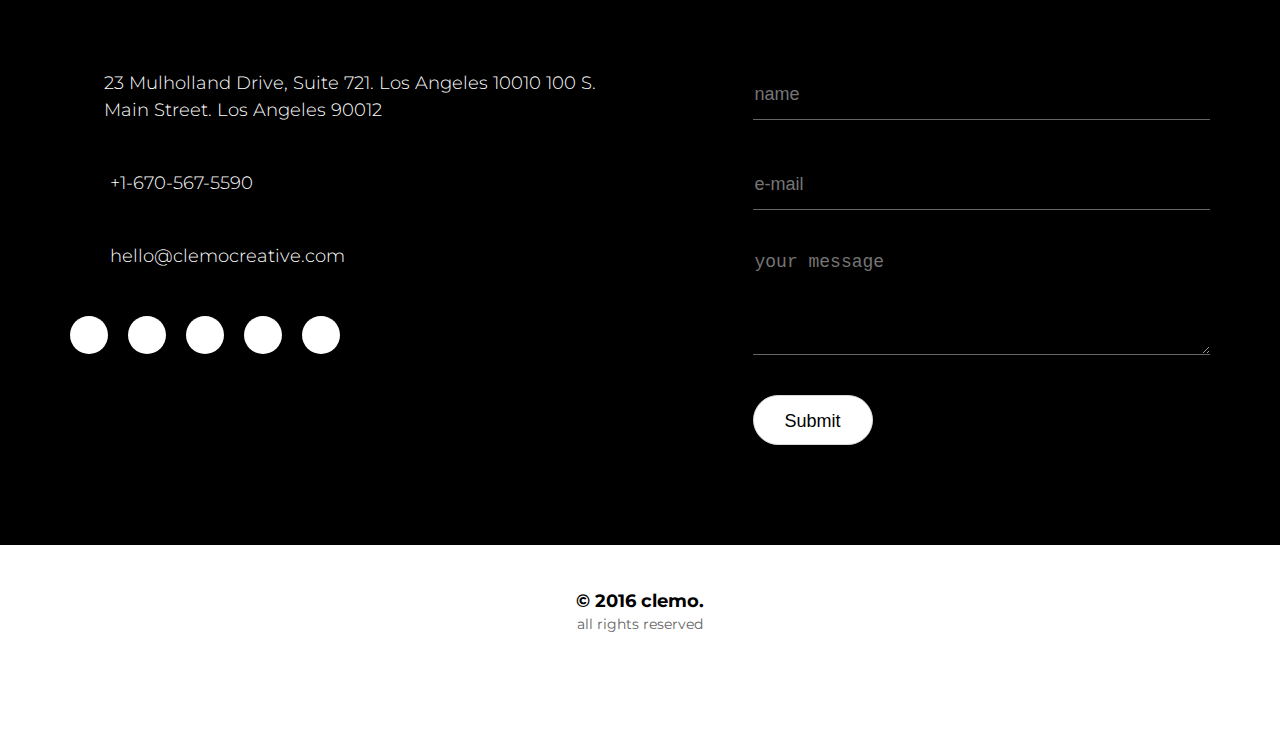
==== commit ace65c8c: "Bug fixes" ====
--- a/aboutus.html
+++ b/aboutus.html
@@ -81,12 +81,17 @@
                 <div class="card row">
                     <div class="card__image col-6">
                         <img src="http://placehold.it/560x560" alt="560x560">
-                        <p class="card__header"> we create<br> the best projects<br> for the best<br> companies! </p>
+                        
                        
                     </div>
 
                     <div class="card__info col-6">
-                        
+
+                        <h3 class="card__title"> we create
+                            <br> the best projects
+                            <br> for the best
+                            <br> companies! </h3>
+
                         <p class="card__text">
                          Sed ut perspiciatis unde omnis iste natus error sit voluptatem accusantium doloremque laudantium, totam rem aperiam, eaque
                         ipsa quae ab illo inventore veritatis et quasi architecto beatae vitae dicta sunt explicabo.
@@ -106,7 +111,7 @@
                 </div>
             </div>
         </section>
-        
+        <div class="container">
             <div class="row about-us__clients">
                 <div>
                     <p class="member__name">
@@ -130,7 +135,7 @@
                 </div>
 
             </div>
-
+        </div>
         <section class="section best-team">
             <div class="container">
                 <h2 class="section__title">best team</h2>
@@ -220,12 +225,12 @@
         
                         <div class="information__block">
                             <i class="fa fa-mobile block_icon"></i>
-                            <span class="block_text"> +1-670-567-5590 </span>
+                            <a class="block_text" href="tel:+16705675590"> +1-670-567-5590 </a>
                         </div>
         
                         <div class="information__block">
                             <i class="fa fa-envelope-open block_icon"></i>
-                            <span class="block_text"> hello@clemocreative.com </span>
+                           <a class="block_text" href="mailto:hello@clemocreative.com">hello@clemocreative.com</a>
                         </div>
         
                         <div class="information__block">
@@ -265,8 +270,11 @@
             </div>
         
         </section>
+    <div class="container">
+
 
         <div class="row footer ">
+            <div class="col-12">
             <p class="text_company">
                 © 2016 clemo.
                 <br>
@@ -275,6 +283,8 @@
                 </span>
             </p>
         </div>
+    </div>
+    </div>
     </main>
     <script type="text/javascript" src="./js/jquery-3.3.1.min.js"></script>
     <script type="text/javascript" src="https://cdnjs.cloudflare.com/ajax/libs/slick-carousel/1.9.0/slick.min.js"></script>
--- a/css/header.css
+++ b/css/header.css
@@ -64,11 +64,11 @@
     font-weight: 400;
 }
 
-.aboutus__header::after, .services__header::after, .header__works::after{
+.link_active::after{
   content: "";
   position: absolute;
-  top: 95px;
-  right: 502px;
+  bottom: 0px;
+  left: 15px;
   height: 2px;
   width: 34px;
   background-color: #000000;
--- a/css/common.css
+++ b/css/common.css
@@ -2,6 +2,11 @@
   padding: 0;
   padding-top: 87px;
   position: relative;
+}
+
+.section_bordered {
+padding-bottom: 140px;
+
 }
 
 .section__title {
@@ -53,6 +58,7 @@
     border-color: #ededed;
     box-shadow: 2px 2px 7px #d7d7d7;
     color: #000;
+    cursor: pointer;
 }
 
 .button_invert:active {
--- a/css/get-in-touch.css
+++ b/css/get-in-touch.css
@@ -27,9 +27,12 @@
     font-weight: 300;  
     color: #fff;
     line-height: 1.5;
-
+    text-decoration: none;
 }
 
+a.block_text:hover {
+   color: #d8d8d8; 
+}
 .social {
     display: flex;
     width: 38px;
--- a/css/about-us-clients.css
+++ b/css/about-us-clients.css
@@ -20,20 +20,21 @@
   background-color: #000000;
 }
 
- .card__header  {
+  .card__header  {
  
-margin-left: 70px;
-margin-top: 80px;
+/* margin-left: 70px;
+margin-bottom: 60px; */
 font-size: 40px;
 font-weight: bold;
 line-height: 1.35;
 color: #000;
-}
+} 
+
 
 .card__header::before {
   content: "";
   position: absolute;
-  bottom: 285px;
+  top: 220px;
   left: 10;
   height: 2px;
   width: 56px;
